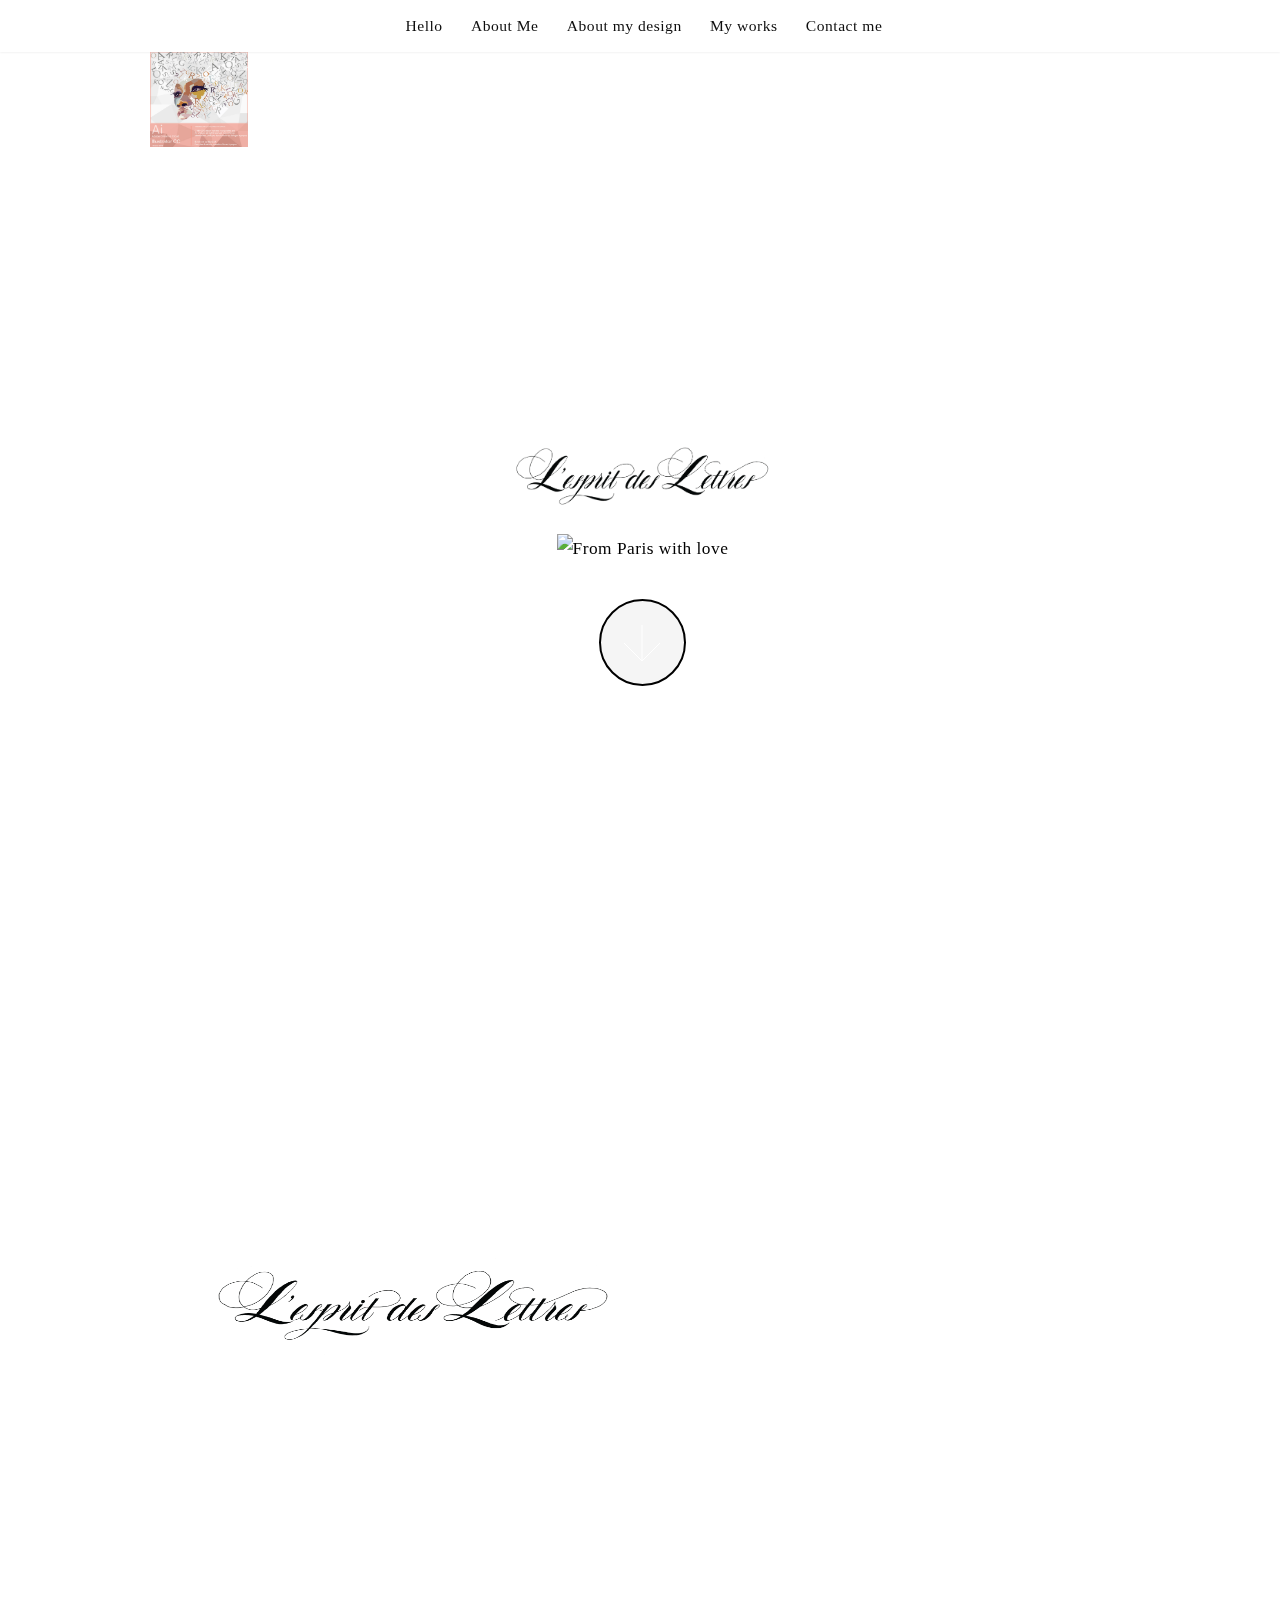
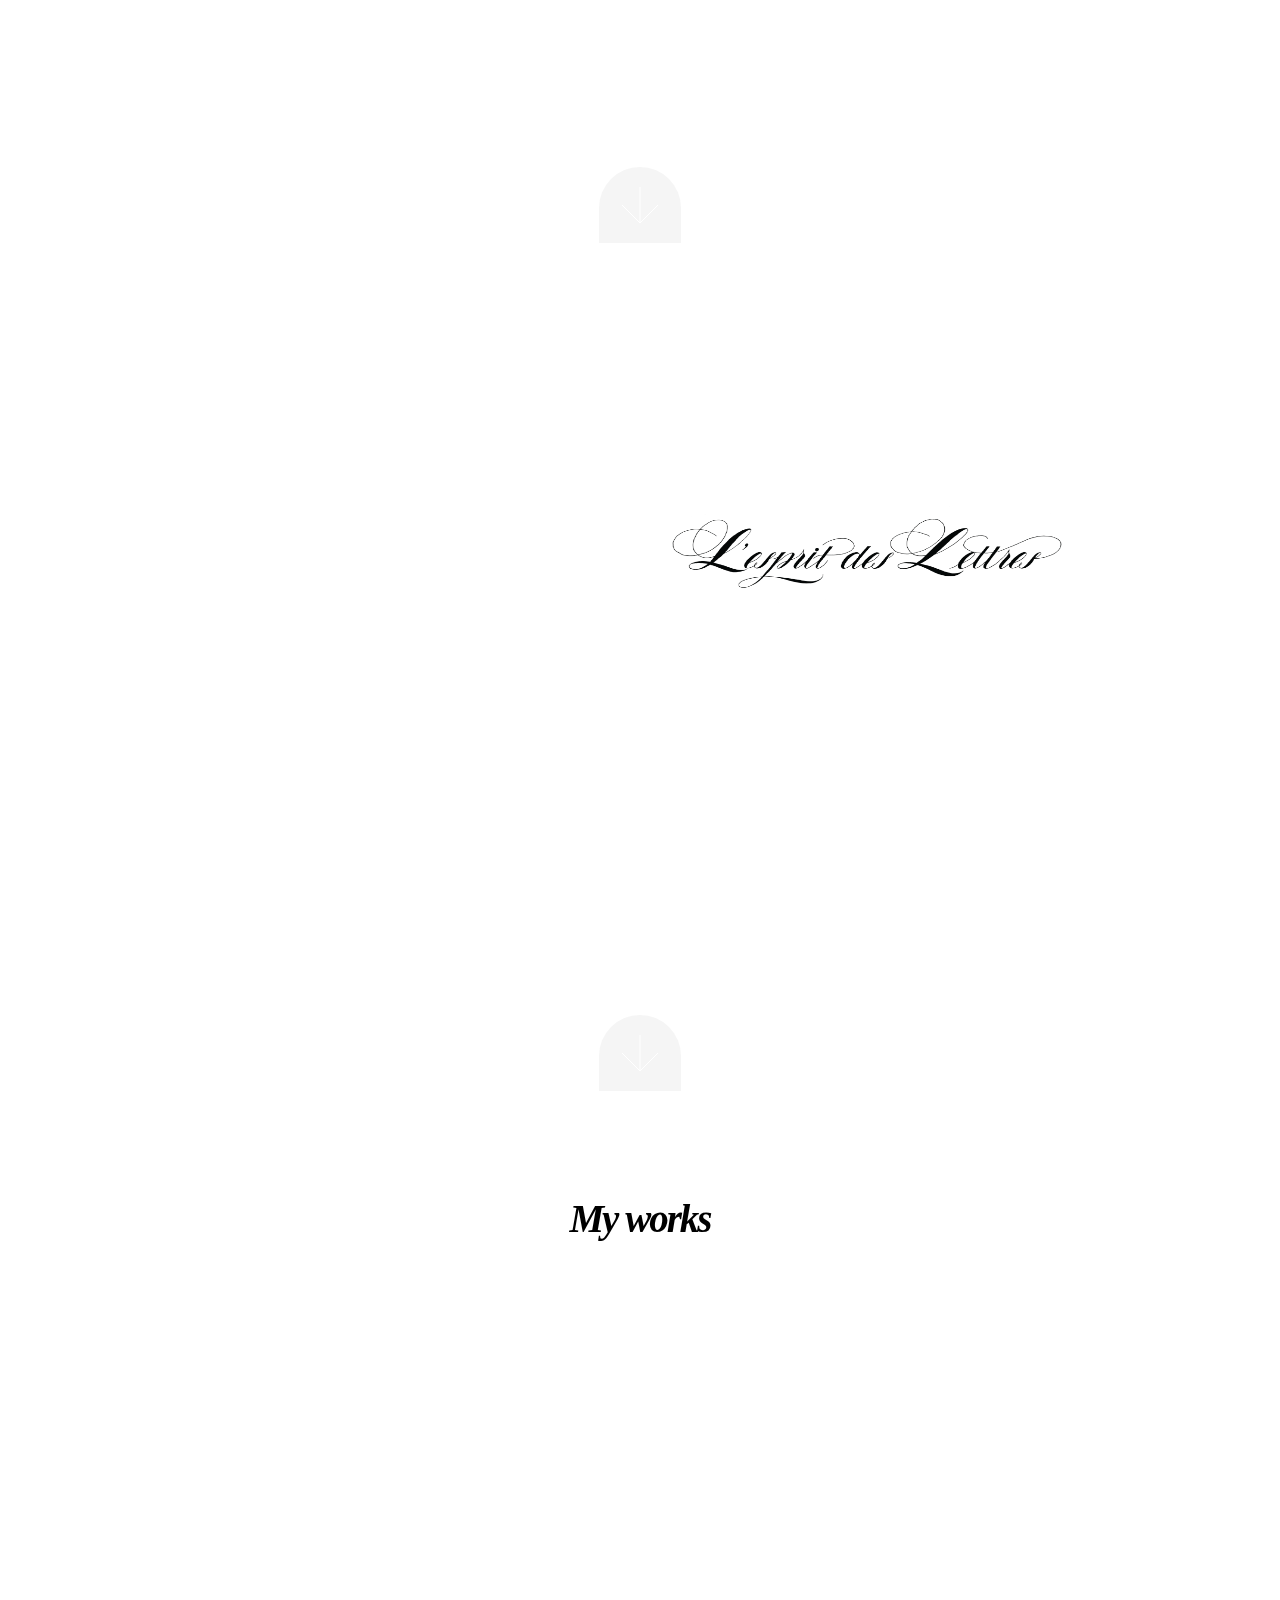
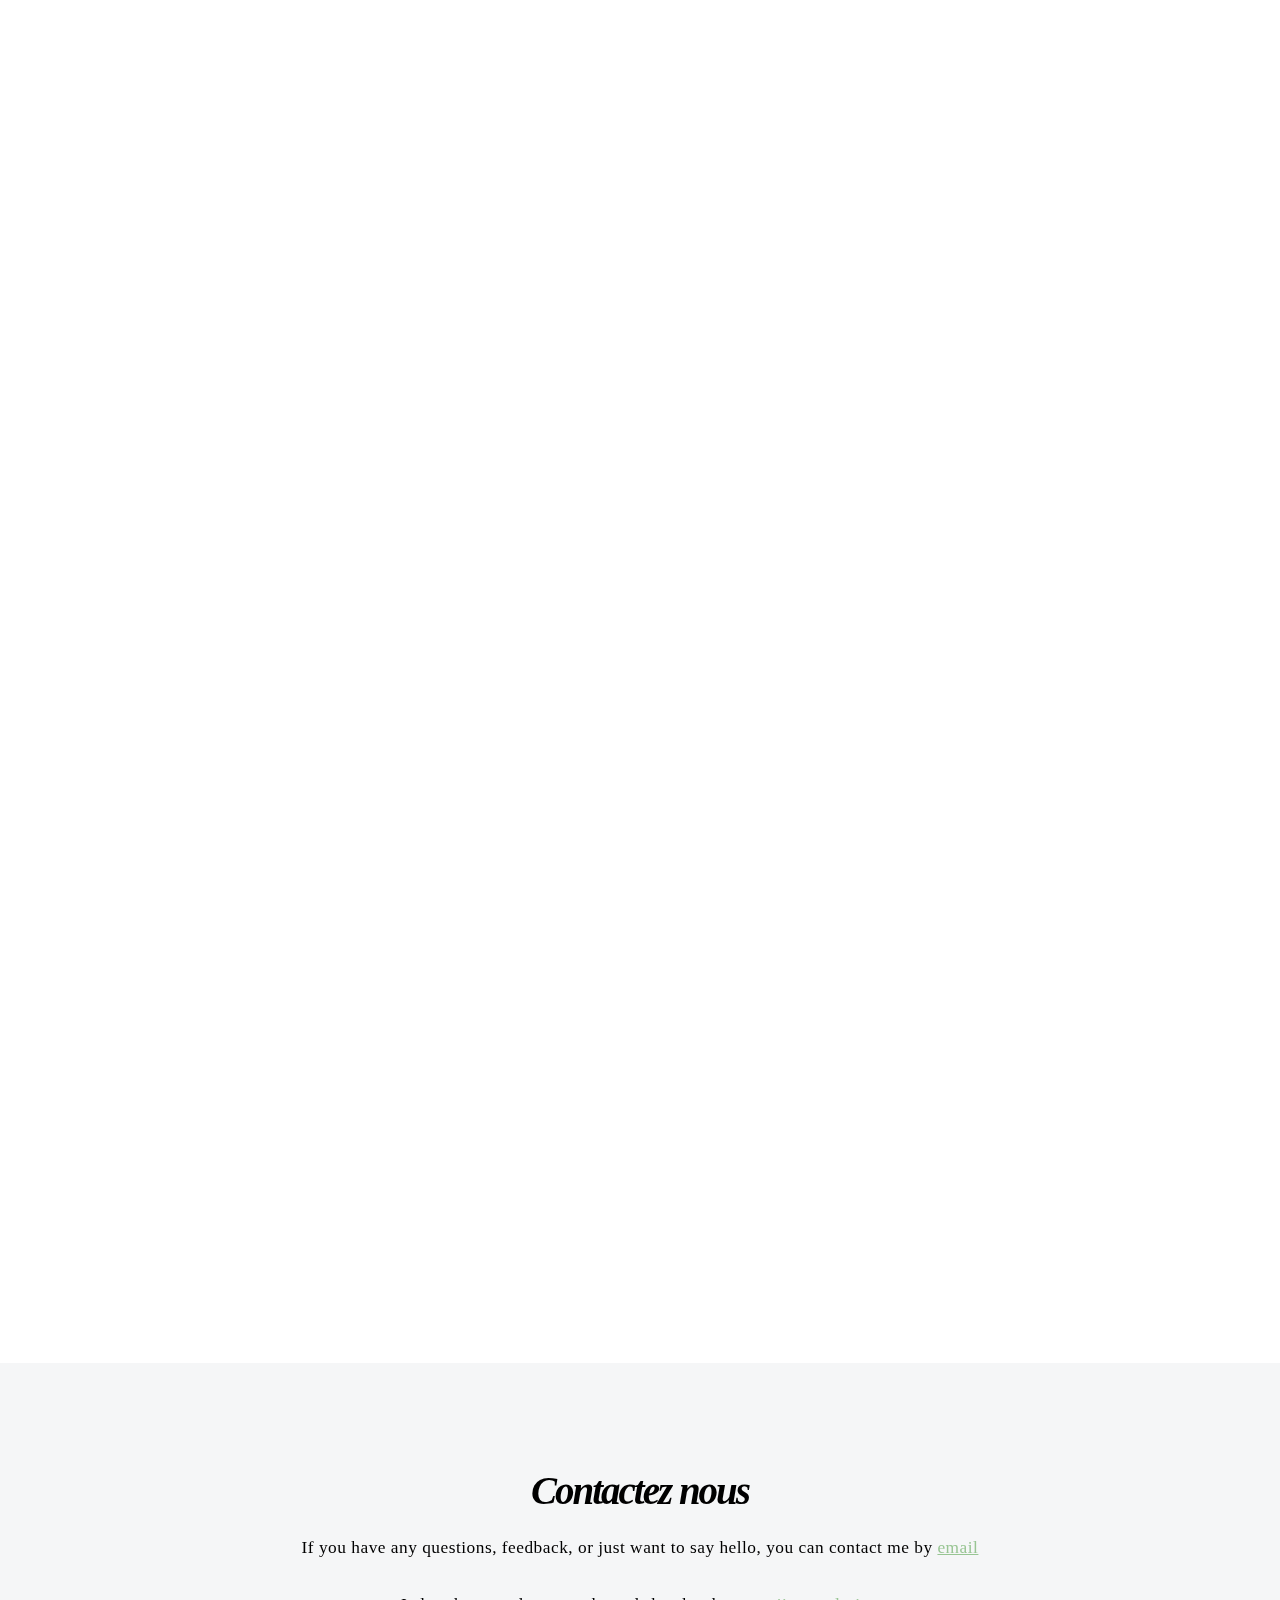
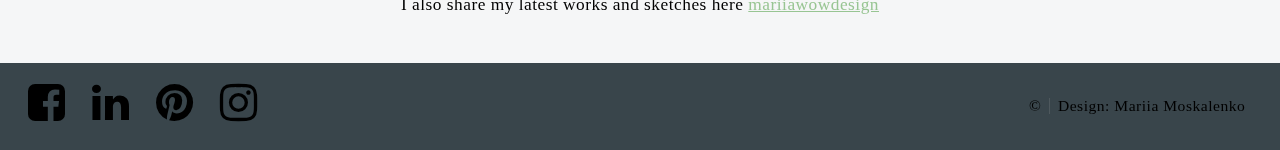
==== html/index.html @ 30f2e67c "first commit" ====
<!DOCTYPE HTML>

<link rel="stylesheet" href="https://cdnjs.cloudflare.com/ajax/libs/font-awesome/4.7.0/css/font-awesome.min.css">
<link rel="stylesheet" href="https://www.w3schools.com/w3css/4/w3.css">

<html>
	<head>
		<meta charset="utf-8" />
		<meta name="viewport" content="width=device-width, initial-scale=1" />
		<!--[if lte IE 8]><script src="assets/js/ie/html5shiv.js"></script><![endif]-->
		<link rel="stylesheet" href="css/style.css" />
		<!--[if lte IE 8]><link rel="stylesheet" href="assets/css/ie8.css" /><![endif]-->
		<!--[if lte IE 9]><link rel="stylesheet" href="assets/css/ie9.css" /><![endif]-->
	</head>
	<body>

		<!-- Header -->
			<header id="header">

				<!-- Logo -->
			<!-- Nav -->
					<nav id="nav">
						<ul>
							<li><a href="#intro">Hello</a></li>
							<li><a href="#one">About Me</a></li>
							<li><a href="#two">About my design</a></li>
							<li><a href="#work">My works</a></li>
							<li><a href="#contact">Contact me</a></li>
						</ul>
					</nav>

			</header>

			<div class="w3-content w3-display-container">
			  <img class="mySlides" src="images/fulls/01.jpg" style="width:10%">
			  <img class="mySlides" src="images/fulls/02.jpg" style="width:10%">
			  <img class="mySlides" src="images/fulls/03.jpg" style="width:10%">
			  <img class="mySlides" src="images/fulls/04.jpg" style="width:10%">
			</div>

			<script>
			var myIndex = 0;
			carousel();

			function carousel() {
			    var i;
			    var x = document.getElementsByClassName("mySlides");
			    for (i = 0; i < x.length; i++) {
			       x[i].style.display = "none";  
			    }
			    myIndex++;
			    if (myIndex > x.length) {myIndex = 1}    
			    x[myIndex-1].style.display = "block";  
			    setTimeout(carousel, 2000); // Change image every 2 seconds
			}
			</script>

		<!-- Intro -->
			<section id="intro" class="main style1 dark fullscreen">
				<div class="content container 75%">
					<p>
						<img src="images/calligraphie2.png" alt="L'esprit des lettres" style="width:256px;">
					</p>
					<p>
						<img src="images/welcome.jpg" alt="From Paris with love" style="width:720px;height:480px;">
					</p>
					<footer>
						<a href="#one" class="button style2 down">Plus</a>
					</footer>
				</div>
			</section>

		<!-- One -->
			<section id="one" class="main style2 right dark fullscreen">
				
						
					
				<div class="content box style2">
					<header>
						<h2>About me</h2>
					</header>
					<p>I traveled a lot in very different countries, for both professional and
personal purpose.I was born in Ukraine and raised in the family of artists.
In my 20th I moved to France, Paris.
I speak English, French, Russian and Ukrainian fluently.

Currently I'm graduating from an Art school MJM Graphic Design
with a Bachelor degree.
After working in a design studio with calligraphy and typography for 3 years,
I decided to learn typography on my own and
I have been working as a freelance calligrapher since 2012.
</p>

				</div>
				<img src="images/calligraphie.png" alt="L'esprit des lettres" style="width:426px;height:240px;position: absolute;left: 200px;top: 200px">
				<a href="#two" class="button style2 down anchored">Next</a>
			</section>

		<!-- Two -->
			<section id="two" class="main style2 left dark fullscreen">
				<div class="content box style2">
					<header>
						<h2>About my design</h2>
					</header>
					<p>In my designs I like to keep it simple but conceptual. 
My goals are to focus on typography, to use the right colors,
content and,above all, to convey the message that I want to express.</p>
				</div>
				<img src="images/calligraphie.png" alt="L'esprit des lettres" style="width:426px;height:240px;position: absolute;right: 200px;top: 200px">
				<a href="#work" class="button style2 down anchored">Next</a>
			</section>

		<!-- Work -->
			<section id="work" class="main style3 primary">
				<div class="content container">
					<header>
						<h2>My works</h2>
						
					</header>

					<!-- Lightbox Gallery  -->
						<div class="container 75% gallery">
							<div class="row 0% images">
								<div class="6u 12u(mobile)"><a href="images/fulls/01.jpg" class="image fit from-left"><img src="images/thumbs/01.jpg" title="Illustration" alt=""
								 /></a></div>
								<div class="6u 12u(mobile)"><a href="images/fulls/02.jpg" class="image fit from-right"><img src="images/thumbs/02.jpg" title="Illustration" alt="" /></a></div>
							</div>
							<div class="row 0% images">
								<div class="6u 12u(mobile)"><a href="images/fulls/03.jpg" class="image fit from-left"><img src="images/thumbs/03.jpg" title="Flyer" alt="" /></a></div>
								<div class="6u 12u(mobile)"><a href="images/fulls/04.jpg" class="image fit from-right"><img src="images/thumbs/04.jpg" title="Flyer" alt="" /></a></div>
							</div>
							<div class="row 0% images">
								<div class="6u 12u(mobile)"><a href="images/fulls/05.jpg" class="image fit from-left"><img src="images/thumbs/05.jpg" title="Watch Design" alt="" /></a></div>
							<div class="6u 12u(mobile)"><a href="images/fulls/06.jpg" class="image fit from-right"><img src="images/thumbs/06.jpg" title="Illustration" alt="" /></a></div>
							</div>
							<div class="row 0% images">
								<div class="6u 12u(mobile)"><a href="images/fulls/07.jpg" class="image fit from-left"><img src="images/thumbs/07.jpg" title="Digital Art" alt="" /></a></div>
								<div class="6u 12u(mobile)"><a href="images/fulls/08.jpg" class="image fit from-right"><img src="images/thumbs/08.jpg" title="Illustration" alt="" /></a></div>
						<div class="6u 12u(mobile)"><a href="images/fulls/09.jpg" class="image fit from-left"><img src="images/thumbs/09.jpg" title="Flyer" alt=""
								 /></a></div>
								 <div class="6u 12u(mobile)"><a href="images/fulls/10.jpg" class="image fit from-right"><img src="images/thumbs/10.jpg" title="Packaging" alt="" /></a></div>
								 <div class="6u 12u(mobile)"><a href="images/fulls/11.jpg" class="image fit from-left"><img src="images/thumbs/11.jpg" title="Calligraphy" alt=""
								 /></a></div>
								 <div class="6u 12u(mobile)"><a href="images/fulls/12.jpg" class="image fit from-right"><img src="images/thumbs/12.jpg" title="Calligraphy" alt="" /></a></div>
								 <div class="6u 12u(mobile)"><a href="images/fulls/13.jpg" class="image fit from-left"><img src="images/thumbs/13.jpg" title="Calligraphy" alt=""
								 /></a></div>
						<div class="6u 12u(mobile)"><a href="images/fulls/14.jpg" class="image fit from-right"><img src="images/thumbs/14.jpg" title="Calligraphy" alt="" /></a></div>
						

				</div>
			</section>

		<!-- Contact -->
			<section id="contact" class="main style3 secondary">
				<div class="content container">
					<header>
						<h2>Contactez nous</h2>
						<p>If you have any questions, feedback, or just want to say hello, you can contact me by <a href="mailto:wowmariia@gmail.com?Subject=Hello%20again" target="_top">email</a> 
							<p> I also share my latest works and sketches here <a href="https://www.instagram.com/mariiawowdesign/"> mariiawowdesign </a> </p>
				
				</div>
			</section>

		<!-- Footer -->
			<footer id="footer">

				<!-- Icons -->
					<ul class="actions">
						<li><a href="#" class="fa"><span class="fa fa-facebook-square fa-2x"></span></a></li>
						<li><a href="#" class="fa"><span class="fa fa-linkedin fa-2x"></span></a></li>
						<li><a href="#" class="fa"><span class="fa fa-pinterest fa-2x"></span></a></li>
						<li><a href="#" class="fa"><span class="fa fa-instagram fa-2x"></span></a></li>
					</ul>

				<!-- Menu -->
					<ul class="menu">
						<li>&copy;</li><li>Design: Mariia Moskalenko</li>
					</ul>

			</footer>

		<!-- Scripts -->
			<script src="assets/js/jquery.min.js"></script>
			<script src="assets/js/jquery.poptrox.min.js"></script>
			<script src="assets/js/jquery.scrolly.min.js"></script>
			<script src="assets/js/jquery.scrollex.min.js"></script>
			<script src="assets/js/skel.min.js"></script>
			<script src="assets/js/util.js"></script>
			<!--[if lte IE 8]><script src="assets/js/ie/respond.min.js"></script><![endif]-->
			<script src="assets/js/main.js"></script>

	</body>
</html>
---- html/css/style.css ----
@import url(https://fonts.googleapis.com/css?family=Quattrocento+Sans);
@import url("font-awesome.min.css");

/*
	Big Picture by HTML5 UP
	html5up.net | @n33co
	Free for personal and commercial use under the CCA 3.0 license (html5up.net/license)
*/

/* Reset */

	html, body, div, span, applet, object, iframe, h1, h2, h3, h4, h5, h6, p, blockquote, pre, a, abbr, acronym, address, big, cite, code, del, dfn, em, img, ins, kbd, q, s, samp, small, strike, strong, sub, sup, tt, var, b, u, i, center, dl, dt, dd, ol, ul, li, fieldset, form, label, legend, table, caption, tbody, tfoot, thead, tr, th, td, article, aside, canvas, details, embed, figure, figcaption, footer, header, hgroup, menu, nav, output, ruby, section, summary, time, mark, audio, video {
		margin: 0;
		padding: 0;
		border: 0;
		font-size: 100%;
		font-family: Garamond, Baskerville, "Baskerville Old Face", "Hoefler Text", "Times New Roman", serif;
		vertical-align: baseline;
		color:#000;
	}
	
	article, aside, details, figcaption, figure, footer, header, hgroup, menu, nav, section {
		display: block;
	}

	body {
		line-height: 1;
	}

	ol, ul {
		list-style: none;
	}

	blockquote, q {
		quotes: none;
	}

	blockquote:before, blockquote:after, q:before, q:after {
		content: '';
		content: none;
	}

	table {
		border-collapse: collapse;
		border-spacing: 0;
	}

	body {
		-webkit-text-size-adjust: none;
	}

/* Box Model */

	*, *:before, *:after {
		-moz-box-sizing: border-box;
		-webkit-box-sizing: border-box;
		box-sizing: border-box;
	}

/* Containers */

	.container {
		margin-left: auto;
		margin-right: auto;
	}

	.container.\31 25\25 {
		width: 100%;
		max-width: 1800px;
		min-width: 1440px;
	}

	.container.\37 5\25 {
		width: 1080px;
	}

	.container.\35 0\25 {
		width: 720px;
	}

	.container.\32 5\25 {
		width: 360px;
	}

	.container {
		width: 1440px;
	}

	.img{
	}

	@media screen and (max-width: 1920px) {

		.container.\31 25\25 {
			width: 100%;
			max-width: 1700px;
			min-width: 1360px;
		}

		.container.\37 5\25 {
			width: 1020px;
		}

		.container.\35 0\25 {
			width: 680px;
		}

		.container.\32 5\25 {
			width: 340px;
		}

		.container {
			width: 1360px;
		}

	}

	@media screen and (max-width: 1680px) {

		.container.\31 25\25 {
			width: 100%;
			max-width: 1500px;
			min-width: 1200px;
		}

		.container.\37 5\25 {
			width: 900px;
		}

		.container.\35 0\25 {
			width: 600px;
		}

		.container.\32 5\25 {
			width: 300px;
		}

		.container {
			width: 1200px;
		}

	}

	@media screen and (max-width: 1280px) {

		.container.\31 25\25 {
			width: 100%;
			max-width: 1200px;
			min-width: 960px;
		}

		.container.\37 5\25 {
			width: 720px;
		}

		.container.\35 0\25 {
			width: 480px;
		}

		.container.\32 5\25 {
			width: 240px;
		}

		.container {
			width: 960px;
		}

	}

	@media screen and (max-width: 1000px) {

		.container.\31 25\25 {
			width: 100%;
			max-width: 118.75%;
			min-width: 95%;
		}

		.container.\37 5\25 {
			width: 71.25%;
		}

		.container.\35 0\25 {
			width: 47.5%;
		}

		.container.\32 5\25 {
			width: 23.75%;
		}

		.container {
			width: 95%;
		}

	}

	@media screen and (max-width: 736px) {

		.container.\31 25\25 {
			width: 100%;
			max-width: 118.75%;
			min-width: 95%;
		}

		.container.\37 5\25 {
			width: 71.25%;
		}

		.container.\35 0\25 {
			width: 47.5%;
		}

		.container.\32 5\25 {
			width: 23.75%;
		}

		.container {
			width: 95%;
		}

	}

	@media screen and (max-width: 480px) {

		.container.\31 25\25 {
			width: 100%;
			max-width: 118.75%;
			min-width: 95%;
		}

		.container.\37 5\25 {
			width: 71.25%;
		}

		.container.\35 0\25 {
			width: 47.5%;
		}

		.container.\32 5\25 {
			width: 23.75%;
		}

		.container {
			width: 95% !important;
		}

	}

/* Grid */

	.row {
		border-bottom: solid 1px transparent;
		-moz-box-sizing: border-box;
		-webkit-box-sizing: border-box;
		box-sizing: border-box;
	}

	.row > * {
		float: left;
		-moz-box-sizing: border-box;
		-webkit-box-sizing: border-box;
		box-sizing: border-box;
	}

	.row:after, .row:before {
		content: '';
		display: block;
		clear: both;
		height: 0;
	}

	.row.uniform > * > :first-child {
		margin-top: 0;
	}

	.row.uniform > * > :last-child {
		margin-bottom: 0;
	}

	.row.\30 \25 > * {
		padding: 0px 0 0 0px;
	}

	.row.\30 \25 {
		margin: 0px 0 -1px 0px;
	}

	.row.uniform.\30 \25 > * {
		padding: 0px 0 0 0px;
	}

	.row.uniform.\30 \25 {
		margin: 0px 0 -1px 0px;
	}

	.row > * {
		padding: 40px 0 0 40px;
	}

	.row {
		margin: -40px 0 -1px -40px;
	}

	.row.uniform > * {
		padding: 40px 0 0 40px;
	}

	.row.uniform {
		margin: -40px 0 -1px -40px;
	}

	.row.\32 00\25 > * {
		padding: 80px 0 0 80px;
	}

	.row.\32 00\25 {
		margin: -80px 0 -1px -80px;
	}

	.row.uniform.\32 00\25 > * {
		padding: 80px 0 0 80px;
	}

	.row.uniform.\32 00\25 {
		margin: -80px 0 -1px -80px;
	}

	.row.\31 50\25 > * {
		padding: 60px 0 0 60px;
	}

	.row.\31 50\25 {
		margin: -60px 0 -1px -60px;
	}

	.row.uniform.\31 50\25 > * {
		padding: 60px 0 0 60px;
	}

	.row.uniform.\31 50\25 {
		margin: -60px 0 -1px -60px;
	}

	.row.\35 0\25 > * {
		padding: 20px 0 0 20px;
	}

	.row.\35 0\25 {
		margin: -20px 0 -1px -20px;
	}

	.row.uniform.\35 0\25 > * {
		padding: 20px 0 0 20px;
	}

	.row.uniform.\35 0\25 {
		margin: -20px 0 -1px -20px;
	}

	.row.\32 5\25 > * {
		padding: 10px 0 0 10px;
	}

	.row.\32 5\25 {
		margin: -10px 0 -1px -10px;
	}

	.row.uniform.\32 5\25 > * {
		padding: 10px 0 0 10px;
	}

	.row.uniform.\32 5\25 {
		margin: -10px 0 -1px -10px;
	}

	.\31 2u, .\31 2u\24 {
		width: 100%;
		clear: none;
		margin-left: 0;
	}

	.\31 1u, .\31 1u\24 {
		width: 91.6666666667%;
		clear: none;
		margin-left: 0;
	}

	.\31 0u, .\31 0u\24 {
		width: 83.3333333333%;
		clear: none;
		margin-left: 0;
	}

	.\39 u, .\39 u\24 {
		width: 75%;
		clear: none;
		margin-left: 0;
	}

	.\38 u, .\38 u\24 {
		width: 66.6666666667%;
		clear: none;
		margin-left: 0;
	}

	.\37 u, .\37 u\24 {
		width: 58.3333333333%;
		clear: none;
		margin-left: 0;
	}

	.\36 u, .\36 u\24 {
		width: 50%;
		clear: none;
		margin-left: 0;
	}

	.\35 u, .\35 u\24 {
		width: 41.6666666667%;
		clear: none;
		margin-left: 0;
	}

	.\34 u, .\34 u\24 {
		width: 33.3333333333%;
		clear: none;
		margin-left: 0;
	}

	.\33 u, .\33 u\24 {
		width: 25%;
		clear: none;
		margin-left: 0;
	}

	.\32 u, .\32 u\24 {
		width: 16.6666666667%;
		clear: none;
		margin-left: 0;
	}

	.\31 u, .\31 u\24 {
		width: 8.3333333333%;
		clear: none;
		margin-left: 0;
	}

	.\31 2u\24 + *,
	.\31 1u\24 + *,
	.\31 0u\24 + *,
	.\39 u\24 + *,
	.\38 u\24 + *,
	.\37 u\24 + *,
	.\36 u\24 + *,
	.\35 u\24 + *,
	.\34 u\24 + *,
	.\33 u\24 + *,
	.\32 u\24 + *,
	.\31 u\24 + * {
		clear: left;
	}

	.\-11u {
		margin-left: 91.66667%;
	}

	.\-10u {
		margin-left: 83.33333%;
	}

	.\-9u {
		margin-left: 75%;
	}

	.\-8u {
		margin-left: 66.66667%;
	}

	.\-7u {
		margin-left: 58.33333%;
	}

	.\-6u {
		margin-left: 50%;
	}

	.\-5u {
		margin-left: 41.66667%;
	}

	.\-4u {
		margin-left: 33.33333%;
	}

	.\-3u {
		margin-left: 25%;
	}

	.\-2u {
		margin-left: 16.66667%;
	}

	.\-1u {
		margin-left: 8.33333%;
	}

	@media screen and (max-width: 1920px) {

		.row > * {
			padding: 40px 0 0 40px;
		}

		.row {
			margin: -40px 0 -1px -40px;
		}

		.row.uniform > * {
			padding: 40px 0 0 40px;
		}

		.row.uniform {
			margin: -40px 0 -1px -40px;
		}

		.row.\32 00\25 > * {
			padding: 80px 0 0 80px;
		}

		.row.\32 00\25 {
			margin: -80px 0 -1px -80px;
		}

		.row.uniform.\32 00\25 > * {
			padding: 80px 0 0 80px;
		}

		.row.uniform.\32 00\25 {
			margin: -80px 0 -1px -80px;
		}

		.row.\31 50\25 > * {
			padding: 60px 0 0 60px;
		}

		.row.\31 50\25 {
			margin: -60px 0 -1px -60px;
		}

		.row.uniform.\31 50\25 > * {
			padding: 60px 0 0 60px;
		}

		.row.uniform.\31 50\25 {
			margin: -60px 0 -1px -60px;
		}

		.row.\35 0\25 > * {
			padding: 20px 0 0 20px;
		}

		.row.\35 0\25 {
			margin: -20px 0 -1px -20px;
		}

		.row.uniform.\35 0\25 > * {
			padding: 20px 0 0 20px;
		}

		.row.uniform.\35 0\25 {
			margin: -20px 0 -1px -20px;
		}

		.row.\32 5\25 > * {
			padding: 10px 0 0 10px;
		}

		.row.\32 5\25 {
			margin: -10px 0 -1px -10px;
		}

		.row.uniform.\32 5\25 > * {
			padding: 10px 0 0 10px;
		}

		.row.uniform.\32 5\25 {
			margin: -10px 0 -1px -10px;
		}

		.\31 2u\28wide\29, .\31 2u\24\28wide\29 {
			width: 100%;
			clear: none;
			margin-left: 0;
		}

		.\31 1u\28wide\29, .\31 1u\24\28wide\29 {
			width: 91.6666666667%;
			clear: none;
			margin-left: 0;
		}

		.\31 0u\28wide\29, .\31 0u\24\28wide\29 {
			width: 83.3333333333%;
			clear: none;
			margin-left: 0;
		}

		.\39 u\28wide\29, .\39 u\24\28wide\29 {
			width: 75%;
			clear: none;
			margin-left: 0;
		}

		.\38 u\28wide\29, .\38 u\24\28wide\29 {
			width: 66.6666666667%;
			clear: none;
			margin-left: 0;
		}

		.\37 u\28wide\29, .\37 u\24\28wide\29 {
			width: 58.3333333333%;
			clear: none;
			margin-left: 0;
		}

		.\36 u\28wide\29, .\36 u\24\28wide\29 {
			width: 50%;
			clear: none;
			margin-left: 0;
		}

		.\35 u\28wide\29, .\35 u\24\28wide\29 {
			width: 41.6666666667%;
			clear: none;
			margin-left: 0;
		}

		.\34 u\28wide\29, .\34 u\24\28wide\29 {
			width: 33.3333333333%;
			clear: none;
			margin-left: 0;
		}

		.\33 u\28wide\29, .\33 u\24\28wide\29 {
			width: 25%;
			clear: none;
			margin-left: 0;
		}

		.\32 u\28wide\29, .\32 u\24\28wide\29 {
			width: 16.6666666667%;
			clear: none;
			margin-left: 0;
		}

		.\31 u\28wide\29, .\31 u\24\28wide\29 {
			width: 8.3333333333%;
			clear: none;
			margin-left: 0;
		}

		.\31 2u\24\28wide\29 + *,
		.\31 1u\24\28wide\29 + *,
		.\31 0u\24\28wide\29 + *,
		.\39 u\24\28wide\29 + *,
		.\38 u\24\28wide\29 + *,
		.\37 u\24\28wide\29 + *,
		.\36 u\24\28wide\29 + *,
		.\35 u\24\28wide\29 + *,
		.\34 u\24\28wide\29 + *,
		.\33 u\24\28wide\29 + *,
		.\32 u\24\28wide\29 + *,
		.\31 u\24\28wide\29 + * {
			clear: left;
		}

		.\-11u\28wide\29 {
			margin-left: 91.66667%;
		}

		.\-10u\28wide\29 {
			margin-left: 83.33333%;
		}

		.\-9u\28wide\29 {
			margin-left: 75%;
		}

		.\-8u\28wide\29 {
			margin-left: 66.66667%;
		}

		.\-7u\28wide\29 {
			margin-left: 58.33333%;
		}

		.\-6u\28wide\29 {
			margin-left: 50%;
		}

		.\-5u\28wide\29 {
			margin-left: 41.66667%;
		}

		.\-4u\28wide\29 {
			margin-left: 33.33333%;
		}

		.\-3u\28wide\29 {
			margin-left: 25%;
		}

		.\-2u\28wide\29 {
			margin-left: 16.66667%;
		}

		.\-1u\28wide\29 {
			margin-left: 8.33333%;
		}

	}

	@media screen and (max-width: 1680px) {

		.row > * {
			padding: 40px 0 0 40px;
		}

		.row {
			margin: -40px 0 -1px -40px;
		}

		.row.uniform > * {
			padding: 40px 0 0 40px;
		}

		.row.uniform {
			margin: -40px 0 -1px -40px;
		}

		.row.\32 00\25 > * {
			padding: 80px 0 0 80px;
		}

		.row.\32 00\25 {
			margin: -80px 0 -1px -80px;
		}

		.row.uniform.\32 00\25 > * {
			padding: 80px 0 0 80px;
		}

		.row.uniform.\32 00\25 {
			margin: -80px 0 -1px -80px;
		}

		.row.\31 50\25 > * {
			padding: 60px 0 0 60px;
		}

		.row.\31 50\25 {
			margin: -60px 0 -1px -60px;
		}

		.row.uniform.\31 50\25 > * {
			padding: 60px 0 0 60px;
		}

		.row.uniform.\31 50\25 {
			margin: -60px 0 -1px -60px;
		}

		.row.\35 0\25 > * {
			padding: 20px 0 0 20px;
		}

		.row.\35 0\25 {
			margin: -20px 0 -1px -20px;
		}

		.row.uniform.\35 0\25 > * {
			padding: 20px 0 0 20px;
		}

		.row.uniform.\35 0\25 {
			margin: -20px 0 -1px -20px;
		}

		.row.\32 5\25 > * {
			padding: 10px 0 0 10px;
		}

		.row.\32 5\25 {
			margin: -10px 0 -1px -10px;
		}

		.row.uniform.\32 5\25 > * {
			padding: 10px 0 0 10px;
		}

		.row.uniform.\32 5\25 {
			margin: -10px 0 -1px -10px;
		}

		.\31 2u\28normal\29, .\31 2u\24\28normal\29 {
			width: 100%;
			clear: none;
			margin-left: 0;
		}

		.\31 1u\28normal\29, .\31 1u\24\28normal\29 {
			width: 91.6666666667%;
			clear: none;
			margin-left: 0;
		}

		.\31 0u\28normal\29, .\31 0u\24\28normal\29 {
			width: 83.3333333333%;
			clear: none;
			margin-left: 0;
		}

		.\39 u\28normal\29, .\39 u\24\28normal\29 {
			width: 75%;
			clear: none;
			margin-left: 0;
		}

		.\38 u\28normal\29, .\38 u\24\28normal\29 {
			width: 66.6666666667%;
			clear: none;
			margin-left: 0;
		}

		.\37 u\28normal\29, .\37 u\24\28normal\29 {
			width: 58.3333333333%;
			clear: none;
			margin-left: 0;
		}

		.\36 u\28normal\29, .\36 u\24\28normal\29 {
			width: 50%;
			clear: none;
			margin-left: 0;
		}

		.\35 u\28normal\29, .\35 u\24\28normal\29 {
			width: 41.6666666667%;
			clear: none;
			margin-left: 0;
		}

		.\34 u\28normal\29, .\34 u\24\28normal\29 {
			width: 33.3333333333%;
			clear: none;
			margin-left: 0;
		}

		.\33 u\28normal\29, .\33 u\24\28normal\29 {
			width: 25%;
			clear: none;
			margin-left: 0;
		}

		.\32 u\28normal\29, .\32 u\24\28normal\29 {
			width: 16.6666666667%;
			clear: none;
			margin-left: 0;
		}

		.\31 u\28normal\29, .\31 u\24\28normal\29 {
			width: 8.3333333333%;
			clear: none;
			margin-left: 0;
		}

		.\31 2u\24\28normal\29 + *,
		.\31 1u\24\28normal\29 + *,
		.\31 0u\24\28normal\29 + *,
		.\39 u\24\28normal\29 + *,
		.\38 u\24\28normal\29 + *,
		.\37 u\24\28normal\29 + *,
		.\36 u\24\28normal\29 + *,
		.\35 u\24\28normal\29 + *,
		.\34 u\24\28normal\29 + *,
		.\33 u\24\28normal\29 + *,
		.\32 u\24\28normal\29 + *,
		.\31 u\24\28normal\29 + * {
			clear: left;
		}

		.\-11u\28normal\29 {
			margin-left: 91.66667%;
		}

		.\-10u\28normal\29 {
			margin-left: 83.33333%;
		}

		.\-9u\28normal\29 {
			margin-left: 75%;
		}

		.\-8u\28normal\29 {
			margin-left: 66.66667%;
		}

		.\-7u\28normal\29 {
			margin-left: 58.33333%;
		}

		.\-6u\28normal\29 {
			margin-left: 50%;
		}

		.\-5u\28normal\29 {
			margin-left: 41.66667%;
		}

		.\-4u\28normal\29 {
			margin-left: 33.33333%;
		}

		.\-3u\28normal\29 {
			margin-left: 25%;
		}

		.\-2u\28normal\29 {
			margin-left: 16.66667%;
		}

		.\-1u\28normal\29 {
			margin-left: 8.33333%;
		}

	}

	@media screen and (max-width: 1280px) {

		.row > * {
			padding: 40px 0 0 40px;
		}

		.row {
			margin: -40px 0 -1px -40px;
		}

		.row.uniform > * {
			padding: 40px 0 0 40px;
		}

		.row.uniform {
			margin: -40px 0 -1px -40px;
		}

		.row.\32 00\25 > * {
			padding: 80px 0 0 80px;
		}

		.row.\32 00\25 {
			margin: -80px 0 -1px -80px;
		}

		.row.uniform.\32 00\25 > * {
			padding: 80px 0 0 80px;
		}

		.row.uniform.\32 00\25 {
			margin: -80px 0 -1px -80px;
		}

		.row.\31 50\25 > * {
			padding: 60px 0 0 60px;
		}

		.row.\31 50\25 {
			margin: -60px 0 -1px -60px;
		}

		.row.uniform.\31 50\25 > * {
			padding: 60px 0 0 60px;
		}

		.row.uniform.\31 50\25 {
			margin: -60px 0 -1px -60px;
		}

		.row.\35 0\25 > * {
			padding: 20px 0 0 20px;
		}

		.row.\35 0\25 {
			margin: -20px 0 -1px -20px;
		}

		.row.uniform.\35 0\25 > * {
			padding: 20px 0 0 20px;
		}

		.row.uniform.\35 0\25 {
			margin: -20px 0 -1px -20px;
		}

		.row.\32 5\25 > * {
			padding: 10px 0 0 10px;
		}

		.row.\32 5\25 {
			margin: -10px 0 -1px -10px;
		}

		.row.uniform.\32 5\25 > * {
			padding: 10px 0 0 10px;
		}

		.row.uniform.\32 5\25 {
			margin: -10px 0 -1px -10px;
		}

		.\31 2u\28narrow\29, .\31 2u\24\28narrow\29 {
			width: 100%;
			clear: none;
			margin-left: 0;
		}

		.\31 1u\28narrow\29, .\31 1u\24\28narrow\29 {
			width: 91.6666666667%;
			clear: none;
			margin-left: 0;
		}

		.\31 0u\28narrow\29, .\31 0u\24\28narrow\29 {
			width: 83.3333333333%;
			clear: none;
			margin-left: 0;
		}

		.\39 u\28narrow\29, .\39 u\24\28narrow\29 {
			width: 75%;
			clear: none;
			margin-left: 0;
		}

		.\38 u\28narrow\29, .\38 u\24\28narrow\29 {
			width: 66.6666666667%;
			clear: none;
			margin-left: 0;
		}

		.\37 u\28narrow\29, .\37 u\24\28narrow\29 {
			width: 58.3333333333%;
			clear: none;
			margin-left: 0;
		}

		.\36 u\28narrow\29, .\36 u\24\28narrow\29 {
			width: 50%;
			clear: none;
			margin-left: 0;
		}

		.\35 u\28narrow\29, .\35 u\24\28narrow\29 {
			width: 41.6666666667%;
			clear: none;
			margin-left: 0;
		}

		.\34 u\28narrow\29, .\34 u\24\28narrow\29 {
			width: 33.3333333333%;
			clear: none;
			margin-left: 0;
		}

		.\33 u\28narrow\29, .\33 u\24\28narrow\29 {
			width: 25%;
			clear: none;
			margin-left: 0;
		}

		.\32 u\28narrow\29, .\32 u\24\28narrow\29 {
			width: 16.6666666667%;
			clear: none;
			margin-left: 0;
		}

		.\31 u\28narrow\29, .\31 u\24\28narrow\29 {
			width: 8.3333333333%;
			clear: none;
			margin-left: 0;
		}

		.\31 2u\24\28narrow\29 + *,
		.\31 1u\24\28narrow\29 + *,
		.\31 0u\24\28narrow\29 + *,
		.\39 u\24\28narrow\29 + *,
		.\38 u\24\28narrow\29 + *,
		.\37 u\24\28narrow\29 + *,
		.\36 u\24\28narrow\29 + *,
		.\35 u\24\28narrow\29 + *,
		.\34 u\24\28narrow\29 + *,
		.\33 u\24\28narrow\29 + *,
		.\32 u\24\28narrow\29 + *,
		.\31 u\24\28narrow\29 + * {
			clear: left;
		}

		.\-11u\28narrow\29 {
			margin-left: 91.66667%;
		}

		.\-10u\28narrow\29 {
			margin-left: 83.33333%;
		}

		.\-9u\28narrow\29 {
			margin-left: 75%;
		}

		.\-8u\28narrow\29 {
			margin-left: 66.66667%;
		}

		.\-7u\28narrow\29 {
			margin-left: 58.33333%;
		}

		.\-6u\28narrow\29 {
			margin-left: 50%;
		}

		.\-5u\28narrow\29 {
			margin-left: 41.66667%;
		}

		.\-4u\28narrow\29 {
			margin-left: 33.33333%;
		}

		.\-3u\28narrow\29 {
			margin-left: 25%;
		}

		.\-2u\28narrow\29 {
			margin-left: 16.66667%;
		}

		.\-1u\28narrow\29 {
			margin-left: 8.33333%;
		}

	}

	@media screen and (max-width: 1000px) {

		.row > * {
			padding: 40px 0 0 40px;
		}

		.row {
			margin: -40px 0 -1px -40px;
		}

		.row.uniform > * {
			padding: 40px 0 0 40px;
		}

		.row.uniform {
			margin: -40px 0 -1px -40px;
		}

		.row.\32 00\25 > * {
			padding: 80px 0 0 80px;
		}

		.row.\32 00\25 {
			margin: -80px 0 -1px -80px;
		}

		.row.uniform.\32 00\25 > * {
			padding: 80px 0 0 80px;
		}

		.row.uniform.\32 00\25 {
			margin: -80px 0 -1px -80px;
		}

		.row.\31 50\25 > * {
			padding: 60px 0 0 60px;
		}

		.row.\31 50\25 {
			margin: -60px 0 -1px -60px;
		}

		.row.uniform.\31 50\25 > * {
			padding: 60px 0 0 60px;
		}

		.row.uniform.\31 50\25 {
			margin: -60px 0 -1px -60px;
		}

		.row.\35 0\25 > * {
			padding: 20px 0 0 20px;
		}

		.row.\35 0\25 {
			margin: -20px 0 -1px -20px;
		}

		.row.uniform.\35 0\25 > * {
			padding: 20px 0 0 20px;
		}

		.row.uniform.\35 0\25 {
			margin: -20px 0 -1px -20px;
		}

		.row.\32 5\25 > * {
			padding: 10px 0 0 10px;
		}

		.row.\32 5\25 {
			margin: -10px 0 -1px -10px;
		}

		.row.uniform.\32 5\25 > * {
			padding: 10px 0 0 10px;
		}

		.row.uniform.\32 5\25 {
			margin: -10px 0 -1px -10px;
		}

		.\31 2u\28narrower\29, .\31 2u\24\28narrower\29 {
			width: 100%;
			clear: none;
			margin-left: 0;
		}

		.\31 1u\28narrower\29, .\31 1u\24\28narrower\29 {
			width: 91.6666666667%;
			clear: none;
			margin-left: 0;
		}

		.\31 0u\28narrower\29, .\31 0u\24\28narrower\29 {
			width: 83.3333333333%;
			clear: none;
			margin-left: 0;
		}

		.\39 u\28narrower\29, .\39 u\24\28narrower\29 {
			width: 75%;
			clear: none;
			margin-left: 0;
		}

		.\38 u\28narrower\29, .\38 u\24\28narrower\29 {
			width: 66.6666666667%;
			clear: none;
			margin-left: 0;
		}

		.\37 u\28narrower\29, .\37 u\24\28narrower\29 {
			width: 58.3333333333%;
			clear: none;
			margin-left: 0;
		}

		.\36 u\28narrower\29, .\36 u\24\28narrower\29 {
			width: 50%;
			clear: none;
			margin-left: 0;
		}

		.\35 u\28narrower\29, .\35 u\24\28narrower\29 {
			width: 41.6666666667%;
			clear: none;
			margin-left: 0;
		}

		.\34 u\28narrower\29, .\34 u\24\28narrower\29 {
			width: 33.3333333333%;
			clear: none;
			margin-left: 0;
		}

		.\33 u\28narrower\29, .\33 u\24\28narrower\29 {
			width: 25%;
			clear: none;
			margin-left: 0;
		}

		.\32 u\28narrower\29, .\32 u\24\28narrower\29 {
			width: 16.6666666667%;
			clear: none;
			margin-left: 0;
		}

		.\31 u\28narrower\29, .\31 u\24\28narrower\29 {
			width: 8.3333333333%;
			clear: none;
			margin-left: 0;
		}

		.\31 2u\24\28narrower\29 + *,
		.\31 1u\24\28narrower\29 + *,
		.\31 0u\24\28narrower\29 + *,
		.\39 u\24\28narrower\29 + *,
		.\38 u\24\28narrower\29 + *,
		.\37 u\24\28narrower\29 + *,
		.\36 u\24\28narrower\29 + *,
		.\35 u\24\28narrower\29 + *,
		.\34 u\24\28narrower\29 + *,
		.\33 u\24\28narrower\29 + *,
		.\32 u\24\28narrower\29 + *,
		.\31 u\24\28narrower\29 + * {
			clear: left;
		}

		.\-11u\28narrower\29 {
			margin-left: 91.66667%;
		}

		.\-10u\28narrower\29 {
			margin-left: 83.33333%;
		}

		.\-9u\28narrower\29 {
			margin-left: 75%;
		}

		.\-8u\28narrower\29 {
			margin-left: 66.66667%;
		}

		.\-7u\28narrower\29 {
			margin-left: 58.33333%;
		}

		.\-6u\28narrower\29 {
			margin-left: 50%;
		}

		.\-5u\28narrower\29 {
			margin-left: 41.66667%;
		}

		.\-4u\28narrower\29 {
			margin-left: 33.33333%;
		}

		.\-3u\28narrower\29 {
			margin-left: 25%;
		}

		.\-2u\28narrower\29 {
			margin-left: 16.66667%;
		}

		.\-1u\28narrower\29 {
			margin-left: 8.33333%;
		}

	}

	@media screen and (max-width: 736px) {

		.row > * {
			padding: 20px 0 0 20px;
		}

		.row {
			margin: -20px 0 -1px -20px;
		}

		.row.uniform > * {
			padding: 20px 0 0 20px;
		}

		.row.uniform {
			margin: -20px 0 -1px -20px;
		}

		.row.\32 00\25 > * {
			padding: 40px 0 0 40px;
		}

		.row.\32 00\25 {
			margin: -40px 0 -1px -40px;
		}

		.row.uniform.\32 00\25 > * {
			padding: 40px 0 0 40px;
		}

		.row.uniform.\32 00\25 {
			margin: -40px 0 -1px -40px;
		}

		.row.\31 50\25 > * {
			padding: 30px 0 0 30px;
		}

		.row.\31 50\25 {
			margin: -30px 0 -1px -30px;
		}

		.row.uniform.\31 50\25 > * {
			padding: 30px 0 0 30px;
		}

		.row.uniform.\31 50\25 {
			margin: -30px 0 -1px -30px;
		}

		.row.\35 0\25 > * {
			padding: 10px 0 0 10px;
		}

		.row.\35 0\25 {
			margin: -10px 0 -1px -10px;
		}

		.row.uniform.\35 0\25 > * {
			padding: 10px 0 0 10px;
		}

		.row.uniform.\35 0\25 {
			margin: -10px 0 -1px -10px;
		}

		.row.\32 5\25 > * {
			padding: 5px 0 0 5px;
		}

		.row.\32 5\25 {
			margin: -5px 0 -1px -5px;
		}

		.row.uniform.\32 5\25 > * {
			padding: 5px 0 0 5px;
		}

		.row.uniform.\32 5\25 {
			margin: -5px 0 -1px -5px;
		}

		.\31 2u\28mobile\29, .\31 2u\24\28mobile\29 {
			width: 100%;
			clear: none;
			margin-left: 0;
		}

		.\31 1u\28mobile\29, .\31 1u\24\28mobile\29 {
			width: 91.6666666667%;
			clear: none;
			margin-left: 0;
		}

		.\31 0u\28mobile\29, .\31 0u\24\28mobile\29 {
			width: 83.3333333333%;
			clear: none;
			margin-left: 0;
		}

		.\39 u\28mobile\29, .\39 u\24\28mobile\29 {
			width: 75%;
			clear: none;
			margin-left: 0;
		}

		.\38 u\28mobile\29, .\38 u\24\28mobile\29 {
			width: 66.6666666667%;
			clear: none;
			margin-left: 0;
		}

		.\37 u\28mobile\29, .\37 u\24\28mobile\29 {
			width: 58.3333333333%;
			clear: none;
			margin-left: 0;
		}

		.\36 u\28mobile\29, .\36 u\24\28mobile\29 {
			width: 50%;
			clear: none;
			margin-left: 0;
		}

		.\35 u\28mobile\29, .\35 u\24\28mobile\29 {
			width: 41.6666666667%;
			clear: none;
			margin-left: 0;
		}

		.\34 u\28mobile\29, .\34 u\24\28mobile\29 {
			width: 33.3333333333%;
			clear: none;
			margin-left: 0;
		}

		.\33 u\28mobile\29, .\33 u\24\28mobile\29 {
			width: 25%;
			clear: none;
			margin-left: 0;
		}

		.\32 u\28mobile\29, .\32 u\24\28mobile\29 {
			width: 16.6666666667%;
			clear: none;
			margin-left: 0;
		}

		.\31 u\28mobile\29, .\31 u\24\28mobile\29 {
			width: 8.3333333333%;
			clear: none;
			margin-left: 0;
		}

		.\31 2u\24\28mobile\29 + *,
		.\31 1u\24\28mobile\29 + *,
		.\31 0u\24\28mobile\29 + *,
		.\39 u\24\28mobile\29 + *,
		.\38 u\24\28mobile\29 + *,
		.\37 u\24\28mobile\29 + *,
		.\36 u\24\28mobile\29 + *,
		.\35 u\24\28mobile\29 + *,
		.\34 u\24\28mobile\29 + *,
		.\33 u\24\28mobile\29 + *,
		.\32 u\24\28mobile\29 + *,
		.\31 u\24\28mobile\29 + * {
			clear: left;
		}

		.\-11u\28mobile\29 {
			margin-left: 91.66667%;
		}

		.\-10u\28mobile\29 {
			margin-left: 83.33333%;
		}

		.\-9u\28mobile\29 {
			margin-left: 75%;
		}

		.\-8u\28mobile\29 {
			margin-left: 66.66667%;
		}

		.\-7u\28mobile\29 {
			margin-left: 58.33333%;
		}

		.\-6u\28mobile\29 {
			margin-left: 50%;
		}

		.\-5u\28mobile\29 {
			margin-left: 41.66667%;
		}

		.\-4u\28mobile\29 {
			margin-left: 33.33333%;
		}

		.\-3u\28mobile\29 {
			margin-left: 25%;
		}

		.\-2u\28mobile\29 {
			margin-left: 16.66667%;
		}

		.\-1u\28mobile\29 {
			margin-left: 8.33333%;
		}

	}

	@media screen and (max-width: 480px) {

		.row > * {
			padding: 20px 0 0 20px;
		}

		.row {
			margin: -20px 0 -1px -20px;
		}

		.row.uniform > * {
			padding: 20px 0 0 20px;
		}

		.row.uniform {
			margin: -20px 0 -1px -20px;
		}

		.row.\32 00\25 > * {
			padding: 40px 0 0 40px;
		}

		.row.\32 00\25 {
			margin: -40px 0 -1px -40px;
		}

		.row.uniform.\32 00\25 > * {
			padding: 40px 0 0 40px;
		}

		.row.uniform.\32 00\25 {
			margin: -40px 0 -1px -40px;
		}

		.row.\31 50\25 > * {
			padding: 30px 0 0 30px;
		}

		.row.\31 50\25 {
			margin: -30px 0 -1px -30px;
		}

		.row.uniform.\31 50\25 > * {
			padding: 30px 0 0 30px;
		}

		.row.uniform.\31 50\25 {
			margin: -30px 0 -1px -30px;
		}

		.row.\35 0\25 > * {
			padding: 10px 0 0 10px;
		}

		.row.\35 0\25 {
			margin: -10px 0 -1px -10px;
		}

		.row.uniform.\35 0\25 > * {
			padding: 10px 0 0 10px;
		}

		.row.uniform.\35 0\25 {
			margin: -10px 0 -1px -10px;
		}

		.row.\32 5\25 > * {
			padding: 5px 0 0 5px;
		}

		.row.\32 5\25 {
			margin: -5px 0 -1px -5px;
		}

		.row.uniform.\32 5\25 > * {
			padding: 5px 0 0 5px;
		}

		.row.uniform.\32 5\25 {
			margin: -5px 0 -1px -5px;
		}

		.\31 2u\28mobilenarrow\29, .\31 2u\24\28mobilenarrow\29 {
			width: 100%;
			clear: none;
			margin-left: 0;
		}

		.\31 1u\28mobilenarrow\29, .\31 1u\24\28mobilenarrow\29 {
			width: 91.6666666667%;
			clear: none;
			margin-left: 0;
		}

		.\31 0u\28mobilenarrow\29, .\31 0u\24\28mobilenarrow\29 {
			width: 83.3333333333%;
			clear: none;
			margin-left: 0;
		}

		.\39 u\28mobilenarrow\29, .\39 u\24\28mobilenarrow\29 {
			width: 75%;
			clear: none;
			margin-left: 0;
		}

		.\38 u\28mobilenarrow\29, .\38 u\24\28mobilenarrow\29 {
			width: 66.6666666667%;
			clear: none;
			margin-left: 0;
		}

		.\37 u\28mobilenarrow\29, .\37 u\24\28mobilenarrow\29 {
			width: 58.3333333333%;
			clear: none;
			margin-left: 0;
		}

		.\36 u\28mobilenarrow\29, .\36 u\24\28mobilenarrow\29 {
			width: 50%;
			clear: none;
			margin-left: 0;
		}

		.\35 u\28mobilenarrow\29, .\35 u\24\28mobilenarrow\29 {
			width: 41.6666666667%;
			clear: none;
			margin-left: 0;
		}

		.\34 u\28mobilenarrow\29, .\34 u\24\28mobilenarrow\29 {
			width: 33.3333333333%;
			clear: none;
			margin-left: 0;
		}

		.\33 u\28mobilenarrow\29, .\33 u\24\28mobilenarrow\29 {
			width: 25%;
			clear: none;
			margin-left: 0;
		}

		.\32 u\28mobilenarrow\29, .\32 u\24\28mobilenarrow\29 {
			width: 16.6666666667%;
			clear: none;
			margin-left: 0;
		}

		.\31 u\28mobilenarrow\29, .\31 u\24\28mobilenarrow\29 {
			width: 8.3333333333%;
			clear: none;
			margin-left: 0;
		}

		.\31 2u\24\28mobilenarrow\29 + *,
		.\31 1u\24\28mobilenarrow\29 + *,
		.\31 0u\24\28mobilenarrow\29 + *,
		.\39 u\24\28mobilenarrow\29 + *,
		.\38 u\24\28mobilenarrow\29 + *,
		.\37 u\24\28mobilenarrow\29 + *,
		.\36 u\24\28mobilenarrow\29 + *,
		.\35 u\24\28mobilenarrow\29 + *,
		.\34 u\24\28mobilenarrow\29 + *,
		.\33 u\24\28mobilenarrow\29 + *,
		.\32 u\24\28mobilenarrow\29 + *,
		.\31 u\24\28mobilenarrow\29 + * {
			clear: left;
		}

		.\-11u\28mobilenarrow\29 {
			margin-left: 91.66667%;
		}

		.\-10u\28mobilenarrow\29 {
			margin-left: 83.33333%;
		}

		.\-9u\28mobilenarrow\29 {
			margin-left: 75%;
		}

		.\-8u\28mobilenarrow\29 {
			margin-left: 66.66667%;
		}

		.\-7u\28mobilenarrow\29 {
			margin-left: 58.33333%;
		}

		.\-6u\28mobilenarrow\29 {
			margin-left: 50%;
		}

		.\-5u\28mobilenarrow\29 {
			margin-left: 41.66667%;
		}

		.\-4u\28mobilenarrow\29 {
			margin-left: 33.33333%;
		}

		.\-3u\28mobilenarrow\29 {
			margin-left: 25%;
		}

		.\-2u\28mobilenarrow\29 {
			margin-left: 16.66667%;
		}

		.\-1u\28mobilenarrow\29 {
			margin-left: 8.33333%;
		}

	}

/* Basic */

	@-ms-viewport {
		width: device-width;
	}

	html {
		height: 100%;
	}

	body {
		background: #fff;
		height: 100%;
		font-family: Garamond, Baskerville, "Baskerville Old Face", "Hoefler Text", "Times New Roman", serif;
		font-weight: 300;
		font-size: 18pt;
		line-height: 1.75em;
		color: #39454b;
		letter-spacing: 0.5px;
	}

		body.is-loading *, body.is-resizing * {
			-moz-transition: none !important;
			-webkit-transition: none !important;
			-ms-transition: none !important;
			transition: none !important;
			-moz-animation: none !important;
			-webkit-animation: none !important;
			-ms-animation: none !important;
			animation: none !important;
		}

	input, textarea, select {
		font-family: Garamond, Baskerville, "Baskerville Old Face", "Hoefler Text", "Times New Roman", serif;

		font-weight: 300;
		font-size: 18pt;
		line-height: 1.75em;
		color: #39454b;
		letter-spacing: 0.5px;
	}

	h1, h2, h3, h4, h5, h6 {
		font-weight: 900;
		color: inherit;
	}

	h1 a, h2 a, h3 a, h4 a, h5 a, h6 a {
		color: inherit;
		text-decoration: none;
	}

	h2 {
		font-size: 2.25em;
		letter-spacing: -2px;
		line-height: 1.25em;
		font-style: italic;
	}

	strong, b {
		font-weight: 900;
		color: inherit;
	}

	em, i {
		font-style: italic;
	}

	a {
		-moz-transition: all 0.2s ease-in-out, color 0.2s ease-in-out;
		-webkit-transition: all 0.2s ease-in-out, color 0.2s ease-in-out;
		-ms-transition: all 0.2s ease-in-out, color 0.2s ease-in-out;
		transition: all 0.2s ease-in-out, color 0.2s ease-in-out;
		color: #98c593;
	}

	sub {
		position: relative;
		top: 0.5em;
		font-size: 0.8em;
	}

	sup {
		position: relative;
		top: -0.5em;
		font-size: 0.8em;
	}

	hr {
		border: 0;
		border-top: solid 1px #ddd;
	}

	blockquote {
		border-left: solid 0.5em #ddd;
		padding: 1em 0 1em 2em;
		font-style: italic;
	}

	p, ul, ol, dl, table {
		margin-bottom: 1em;
	}

	header {
		margin-bottom: 1em;
	}

		header p {
			display: block;
			margin: 1em 0 0 0;
			padding: 0 0 0.5em 0;
		}

	footer {
		margin-top: 2em;
	}

	br.clear {
		clear: both;
	}

/* Sections/Article */

	section, article {
		margin-bottom: 3em;
	}

	section > :last-child,
	article > :last-child,
	section > .content > :last-child,
	article > .content > :last-child,
	section:last-child,
	article:last-child {
		margin-bottom: 0;
	}

	.row > section, .row > article {
		margin-bottom: 0;
	}

/* Image */

	.image {
		position: absolute;
		display: inline-block;
	}

		.image:before {
			content: '';
			position: absolute;
			left: 0;
			top: 0;
			width: 100%;
			height: 100%;
			background: url("images/overlay.png");
		}

		.image img {
			display: block;
			width: 100%;
		}

		.image.featured {
			display: block;
			width: 100%;
			margin: 0 0 2em 0;
		}

		.image.fit {
			display: block;
			clip: rect(20px ,30px, 40px, 50px);
			width: 100%;
		}

		.image.left {
			float: left;
			margin: 0 2em 2em 0;
		}

		.image.centered {
			display: block;
			margin: 0 0 2em 0;
		}

			.image.centered img {
				margin: 0 auto;
				width: auto;
			}

/* List */

	ul.default {
		list-style: disc;
		padding-left: 1em;
	}

		ul.default li {
			padding-left: 0.5em;
		}

	ul.icons {
		cursor: default;
	}

		ul.icons li {
			display: inline-block;
		}

		ul.icons a {
			display: inline-block;
			width: 2em;
			height: 2em;
			line-height: 2em;
			text-align: center;
			border: 0;
		}

	ul.menu {
		cursor: default;
	}

		ul.menu li {
			display: inline-block;
			line-height: 1em;
			border-left: solid 1px rgba(145, 146, 147, 0.25);
			padding: 0 0 0 0.5em;
			margin: 0 0 0 0.5em;
		}

			ul.menu li:first-child {
				border-left: 0;
				padding-left: 0;
				margin-left: 0;
			}

	ul.actions {
		cursor: default;
	}

		ul.actions li {
			display: inline-block;
			margin: 0 0 0 0.5em;
		}

			ul.actions li:first-child {
				margin-left: 0;
			}

	ol.default {
		list-style: decimal;
		padding-left: 1.25em;
	}

		ol.default li {
			padding-left: 0.25em;
		}

/* Form */

	form label {
		display: block;
	}

	form input[type="text"],
	form input[type="email"],
	form input[type="password"],
	form select,
	form textarea {
		-moz-appearance: none;
		-webkit-appearance: none;
		-ms-appearance: none;
		appearance: none;
		-moz-transition: all 0.2s ease-in-out, color 0.2s ease-in-out;
		-webkit-transition: all 0.2s ease-in-out, color 0.2s ease-in-out;
		-ms-transition: all 0.2s ease-in-out, color 0.2s ease-in-out;
		transition: all 0.2s ease-in-out, color 0.2s ease-in-out;
		display: block;
		width: 100%;
		padding: 0.65em 0.75em;
		background: none;
		border: solid 2px rgba(185, 186, 187, 0.25);
		color: inherit;
		border-radius: 0.5em;
		outline: none;
	}

		form input[type="text"]:focus,
		form input[type="email"]:focus,
		form input[type="password"]:focus,
		form select:focus,
		form textarea:focus {
			border-color: #9ac8e9;
		}

	form input[type="text"],
	form input[type="email"],
	form input[type="password"] {
		line-height: 1.35em;
	}

	form select {
		line-height: 1.35em;
	}

	form textarea {
		min-height: 8em;
	}

	form .formerize-placeholder,
	form ::-webkit-input-placeholder,
	form :-moz-placeholder,
	form ::-moz-placeholder,
	form :-ms-input-placeholder {
		color: rgba(145, 146, 147, 0.85) !important;
	}

	form ::-moz-focus-inner {
		border: 0;
	}

/* Table */

	table {
		width: 100%;
	}

		table.default {
			width: 100%;
		}

			table.default tbody tr:nth-child(2n+2) {
				background: #f4f4f4;
			}

			table.default td {
				padding: 0.5em 1em 0.5em 1em;
			}

			table.default th {
				text-align: left;
				font-weight: 900;
				padding: 0.5em 1em 0.5em 1em;
			}

			table.default thead {
				background: #444;
				color: #fff;
			}

			table.default tfoot {
				background: #eee;
			}

/* Button */

	input[type="button"],
	input[type="submit"],
	input[type="reset"],
	.button,
	button {
		-moz-appearance: none;
		-webkit-appearance: none;
		-ms-appearance: none;
		appearance: none;
		-moz-transition: all 0.2s ease-in-out;
		-webkit-transition: all 0.2s ease-in-out;
		-ms-transition: all 0.2s ease-in-out;
		transition: all 0.2s ease-in-out;
		background-color: #98c593;
		border: 0;
		border-radius: 3.5em;
		color: #fff;
		cursor: pointer;
		display: inline-block;
		height: 3.5em;
		line-height: 3.5em;
		outline: 0;
		padding: 0 2em 0 2em;
		position: relative;
		text-align: center;
		text-decoration: none;
	}

		input[type="button"].down,
		input[type="submit"].down,
		input[type="reset"].down,
		.button.down,
		button.down {
			width: 5em;
			height: 5em;
			line-height: 4.5em;
			padding: 0;
			background-image: url("images/dark-arrow.svg");
			background-position: center center;
			background-repeat: no-repeat;
			text-indent: -10em;
			overflow: hidden;
		}

			input[type="button"].down.anchored,
			input[type="submit"].down.anchored,
			input[type="reset"].down.anchored,
			.button.down.anchored,
			button.down.anchored {
				bottom: 0;
				border-bottom: 0;
				border-radius: 3em 3em 0 0;
				height: 4.5em;
				margin-left: -2.5em;
			}

		input[type="button"].anchored,
		input[type="submit"].anchored,
		input[type="reset"].anchored,
		.button.anchored,
		button.anchored {
			position: absolute;
			left: 50%;
		}

		input[type="button"]:hover,
		input[type="submit"]:hover,
		input[type="reset"]:hover,
		.button:hover,
		button:hover {
			background-color: #a8d5a3;
		}

		input[type="button"]:active,
		input[type="submit"]:active,
		input[type="reset"]:active,
		.button:active,
		button:active {
			background-color: #88b583;
		}

		input[type="button"].style2,
		input[type="submit"].style2,
		input[type="reset"].style2,
		.button.style2,
		button.style2 {
			background-color: transparent;
			border: solid 2px #e5e6e7;
			color: inherit;
		}

			input[type="button"].style2:hover,
			input[type="submit"].style2:hover,
			input[type="reset"].style2:hover,
			.button.style2:hover,
			button.style2:hover {
				background-color: rgba(145, 146, 147, 0.035);
			}

			input[type="button"].style2.down,
			input[type="submit"].style2.down,
			input[type="reset"].style2.down,
			.button.style2.down,
			button.style2.down {
				background-image: url("images/arrow.svg");
			}

/* Box */

	.box {
		background: #fff;
		color: #39454b;
		padding: 2em;
	}

		.box.style2 {
			padding: 3.5em 2.5em 3.5em 2.5em;
		}

/* Main */

	.main {
		position: relative;
		margin: 0;
		overflow-x: hidden;
	}

		.main.fullscreen {
			height: 100%;
		}

		.main.style1 {
			text-align: center;
			padding: 3em 0 3em 0;
		}

			.main.style1 h2 {
				font-size: 4.25em;
				line-height: 1em;
				color:#000;
				letter-spacing: -4px;
			}

			.main.style1:before {
				content: '';
				display: inline-block;
				vertical-align: middle;
				height: 100%;
			}

			.main.style1 .content {
				-moz-transition: all 1s ease;
				-webkit-transition: all 1s ease;
				-ms-transition: all 1s ease;
				transition: all 1s ease;
				-moz-transform: translateZ(0);
				-webkit-transform: translateZ(0);
				-ms-transform: translateZ(0);
				transform: translateZ(0);
				opacity: 1.0;
				display: inline-block;
				vertical-align: middle;
			}

			.main.style1.inactive .content {
				opacity: 0;
			}

		.main.style2 {
			padding: 3em 0 3em 0;
			overflow: hidden;
		}

			.main.style2 .content {
				-moz-transition: all 1s ease;
				-webkit-transition: all 1s ease;
				-ms-transition: all 1s ease;
				transition: all 1s ease;
				-moz-transform: translateZ(0);
				-webkit-transform: translateZ(0);
				-ms-transform: translateZ(0);
				transform: translateZ(0);
				position: relative;
				width: 35%;
				display: inline-block;
				vertical-align: middle;
			}

			.main.style2.left:after {
				content: '';
				display: inline-block;
				vertical-align: middle;
				height: 100%;
			}

			.main.style2.left .content {
				left: 0;
			}

			.main.style2.right:before {
				content: '';
				display: inline-block;
				vertical-align: middle;
				height: 100%;
			}

			.main.style2.right .content {
				left: 65%;
			}

			.main.style2.inactive.left .content {
				left: -35%;
			}

			.main.style2.inactive.right .content {
				left: 100%;
			}

		.main.style3 {
			text-align: center;
			padding: 6em 0 6em 0;
		}

			.main.style3 .content > header {
				margin-bottom: 2em;
			}

			.main.style3.primary {
				background: #fff;
			}

			.main.style3.secondary {
				background: #f5f6f7;
			}

/* Dark */

	.dark {
		color: #fff;
	}

		.dark a {
			color: #fff;
		}

		.dark .button.style2 {
			border-color: inherit;
			background-color: rgba(64, 64, 64, 0.05);
		}

			.dark .button.style2:hover {
				background-color: rgba(255, 255, 255, 0.1);
			}

			.dark .button.style2.down {
				background-image: url("images/dark-arrow.svg");
			}

/* Spinner */

	@-moz-keyframes spinner-rotate {
		0% {
			-moz-transform: scale(1) rotate(0deg);
			-webkit-transform: scale(1) rotate(0deg);
			-ms-transform: scale(1) rotate(0deg);
			transform: scale(1) rotate(0deg);
		}

		100% {
			-moz-transform: scale(1) rotate(360deg);
			-webkit-transform: scale(1) rotate(360deg);
			-ms-transform: scale(1) rotate(360deg);
			transform: scale(1) rotate(360deg);
		}
	}

	@-webkit-keyframes spinner-rotate {
		0% {
			-moz-transform: scale(1) rotate(0deg);
			-webkit-transform: scale(1) rotate(0deg);
			-ms-transform: scale(1) rotate(0deg);
			transform: scale(1) rotate(0deg);
		}

		100% {
			-moz-transform: scale(1) rotate(360deg);
			-webkit-transform: scale(1) rotate(360deg);
			-ms-transform: scale(1) rotate(360deg);
			transform: scale(1) rotate(360deg);
		}
	}

	@-ms-keyframes spinner-rotate {
		0% {
			-moz-transform: scale(1) rotate(0deg);
			-webkit-transform: scale(1) rotate(0deg);
			-ms-transform: scale(1) rotate(0deg);
			transform: scale(1) rotate(0deg);
		}

		100% {
			-moz-transform: scale(1) rotate(360deg);
			-webkit-transform: scale(1) rotate(360deg);
			-ms-transform: scale(1) rotate(360deg);
			transform: scale(1) rotate(360deg);
		}
	}

	@keyframes spinner-rotate {
		0% {
			-moz-transform: scale(1) rotate(0deg);
			-webkit-transform: scale(1) rotate(0deg);
			-ms-transform: scale(1) rotate(0deg);
			transform: scale(1) rotate(0deg);
		}

		100% {
			-moz-transform: scale(1) rotate(360deg);
			-webkit-transform: scale(1) rotate(360deg);
			-ms-transform: scale(1) rotate(360deg);
			transform: scale(1) rotate(360deg);
		}
	}

/* Loader */

	@-moz-keyframes spinner-show {
		0% {
			opacity: 0;
		}

		100% {
			opacity: 1;
		}
	}

	@-webkit-keyframes spinner-show {
		0% {
			opacity: 0;
		}

		100% {
			opacity: 1;
		}
	}

	@-ms-keyframes spinner-show {
		0% {
			opacity: 0;
		}

		100% {
			opacity: 1;
		}
	}

	@keyframes spinner-show {
		0% {
			opacity: 0;
		}

		100% {
			opacity: 1;
		}
	}

	@-moz-keyframes spinner-hide {
		0% {
			-moz-transform: scale(1) rotate(0deg);
			-webkit-transform: scale(1) rotate(0deg);
			-ms-transform: scale(1) rotate(0deg);
			transform: scale(1) rotate(0deg);
			color: #ececec;
			z-index: 100001;
		}

		99% {
			-moz-transform: scale(0.5) rotate(360deg);
			-webkit-transform: scale(0.5) rotate(360deg);
			-ms-transform: scale(0.5) rotate(360deg);
			transform: scale(0.5) rotate(360deg);
			color: #ececec;
			z-index: 100001;
		}

		100% {
			-moz-transform: scale(0.5) rotate(360deg);
			-webkit-transform: scale(0.5) rotate(360deg);
			-ms-transform: scale(0.5) rotate(360deg);
			transform: scale(0.5) rotate(360deg);
			color: #ececec;
			z-index: -1;
		}
	}

	@-webkit-keyframes spinner-hide {
		0% {
			-moz-transform: scale(1) rotate(0deg);
			-webkit-transform: scale(1) rotate(0deg);
			-ms-transform: scale(1) rotate(0deg);
			transform: scale(1) rotate(0deg);
			color: #ececec;
			z-index: 100001;
		}

		99% {
			-moz-transform: scale(0.5) rotate(360deg);
			-webkit-transform: scale(0.5) rotate(360deg);
			-ms-transform: scale(0.5) rotate(360deg);
			transform: scale(0.5) rotate(360deg);
			color: #ececec;
			z-index: 100001;
		}

		100% {
			-moz-transform: scale(0.5) rotate(360deg);
			-webkit-transform: scale(0.5) rotate(360deg);
			-ms-transform: scale(0.5) rotate(360deg);
			transform: scale(0.5) rotate(360deg);
			color: #ececec;
			z-index: -1;
		}
	}

	@-ms-keyframes spinner-hide {
		0% {
			-moz-transform: scale(1) rotate(0deg);
			-webkit-transform: scale(1) rotate(0deg);
			-ms-transform: scale(1) rotate(0deg);
			transform: scale(1) rotate(0deg);
			color: #ececec;
			z-index: 100001;
		}

		99% {
			-moz-transform: scale(0.5) rotate(360deg);
			-webkit-transform: scale(0.5) rotate(360deg);
			-ms-transform: scale(0.5) rotate(360deg);
			transform: scale(0.5) rotate(360deg);
			color: #ececec;
			z-index: 100001;
		}

		100% {
			-moz-transform: scale(0.5) rotate(360deg);
			-webkit-transform: scale(0.5) rotate(360deg);
			-ms-transform: scale(0.5) rotate(360deg);
			transform: scale(0.5) rotate(360deg);
			color: #ececec;
			z-index: -1;
		}
	}

	@keyframes spinner-hide {
		0% {
			-moz-transform: scale(1) rotate(0deg);
			-webkit-transform: scale(1) rotate(0deg);
			-ms-transform: scale(1) rotate(0deg);
			transform: scale(1) rotate(0deg);
			color: #ececec;
			z-index: 100001;
		}

		99% {
			-moz-transform: scale(0.5) rotate(360deg);
			-webkit-transform: scale(0.5) rotate(360deg);
			-ms-transform: scale(0.5) rotate(360deg);
			transform: scale(0.5) rotate(360deg);
			color: #ececec;
			z-index: 100001;
		}

		100% {
			-moz-transform: scale(0.5) rotate(360deg);
			-webkit-transform: scale(0.5) rotate(360deg);
			-ms-transform: scale(0.5) rotate(360deg);
			transform: scale(0.5) rotate(360deg);
			color: #ececec;
			z-index: -1;
		}
	}

	@-moz-keyframes overlay-hide {
		0% {
			opacity: 1;
			z-index: 100000;
		}

		15% {
			opacity: 1;
			z-index: 100000;
		}

		99% {
			opacity: 0;
			z-index: 100000;
		}

		100% {
			opacity: 0;
			z-index: -1;
		}
	}

	@-webkit-keyframes overlay-hide {
		0% {
			opacity: 1;
			z-index: 100000;
		}

		15% {
			opacity: 1;
			z-index: 100000;
		}

		99% {
			opacity: 0;
			z-index: 100000;
		}

		100% {
			opacity: 0;
			z-index: -1;
		}
	}

	@-ms-keyframes overlay-hide {
		0% {
			opacity: 1;
			z-index: 100000;
		}

		15% {
			opacity: 1;
			z-index: 100000;
		}

		99% {
			opacity: 0;
			z-index: 100000;
		}

		100% {
			opacity: 0;
			z-index: -1;
		}
	}

	@keyframes overlay-hide {
		0% {
			opacity: 1;
			z-index: 100000;
		}

		15% {
			opacity: 1;
			z-index: 100000;
		}

		99% {
			opacity: 0;
			z-index: 100000;
		}

		100% {
			opacity: 0;
			z-index: -1;
		}
	}

	body {
		text-decoration: none;
	}

		body:before {
			-moz-animation: spinner-show 1.5s 1 0.25s ease forwards, spinner-hide 0.25s ease-in-out forwards !important;
			-webkit-animation: spinner-show 1.5s 1 0.25s ease forwards, spinner-hide 0.25s ease-in-out forwards !important;
			-ms-animation: spinner-show 1.5s 1 0.25s ease forwards, spinner-hide 0.25s ease-in-out forwards !important;
			animation: spinner-show 1.5s 1 0.25s ease forwards, spinner-hide 0.25s ease-in-out forwards !important;
			-moz-transform-origin: 50% 50%;
			-webkit-transform-origin: 50% 50%;
			-ms-transform-origin: 50% 50%;
			transform-origin: 50% 50%;
			-moz-osx-font-smoothing: grayscale;
			-webkit-font-smoothing: antialiased;
			font-family: Garamond, Baskerville, "Baskerville Old Face", "Hoefler Text", "Times New Roman", serif;
			font-style: normal;
			font-weight: normal;
			text-transform: none !important;
			color: #ececec;
			content: '\f1ce';
			cursor: default;
			display: block;
			font-size: 2em;
			height: 2em;
			left: 50%;
			line-height: 2em;
			margin: -1em 0 0 -1em;
			opacity: 0;
			position: fixed;
			text-align: center;
			top: 50%;
			width: 2em;
			z-index: -1;
		}

		body:after {
			-moz-animation: overlay-hide 1.5s ease-in forwards !important;
			-webkit-animation: overlay-hide 1.5s ease-in forwards !important;
			-ms-animation: overlay-hide 1.5s ease-in forwards !important;
			animation: overlay-hide 1.5s ease-in forwards !important;
			background: #ffffff;
			content: '';
			display: block;
			height: 100%;
			left: 0;
			opacity: 0;
			position: fixed;
			top: 0;
			width: 100%;
			z-index: -1;
		}

		body.is-loading:before {
			-moz-animation: spinner-show 1.5s 1 0.25s ease forwards, spinner-rotate 0.75s infinite linear !important;
			-webkit-animation: spinner-show 1.5s 1 0.25s ease forwards, spinner-rotate 0.75s infinite linear !important;
			-ms-animation: spinner-show 1.5s 1 0.25s ease forwards, spinner-rotate 0.75s infinite linear !important;
			animation: spinner-show 1.5s 1 0.25s ease forwards, spinner-rotate 0.75s infinite linear !important;
			z-index: 100001;
		}

		body.is-loading:after {
			-moz-animation: none !important;
			-webkit-animation: none !important;
			-ms-animation: none !important;
			animation: none !important;
			opacity: 1;
			z-index: 100000;
		}

	@media (-webkit-min-device-pixel-ratio: 2) {

		body:before {
			line-height: 2.025em;
		}

	}

/* Icons */
.btn {
    background-color: DodgerBlue; /* Blue background */
    border: none; /* Remove borders */
    color: white; /* White text */
    padding: 12px 16px; /* Some padding */
    font-size: 16px; /* Set a font size */
    cursor: pointer; /* Mouse pointer on hover */
}

/* Darker background on mouse-over */
.fa:hover {
    color: white;
}

	.icon {
		text-decoration: none;
	}

		.icon:before {
			display: inline-block;
			font-family: Garamond, Baskerville, "Baskerville Old Face", "Hoefler Text", "Times New Roman", serif;
			font-size: 1.25em;
			text-decoration: none;
			font-style: normal;
			font-weight: normal;
			line-height: 1;
			-webkit-font-smoothing: antialiased;
			-moz-osx-font-smoothing: grayscale;
		}

		.icon > .label {
			display: none;
		}

		.fa-facebook{
			background-image: url("images/facebook.png")
		}

/* Header */

	#header {
		position: fixed;
		z-index: 10000;
		left: 0;
		top: 0;
		width: 100%;
		background: #fff;
		background: rgba(255, 255, 255, 0.95);
		height: 3em;
		line-height: 3em;
		box-shadow: 0 0 0.15em 0 rgba(0, 0, 0, 0.1);
	}

	body {
		padding-top: 3em;
	}

	#logo {
		position: absolute;
		left: 1em;
		top: 0;
		height: 3em;
		line-height: 3em;
		letter-spacing: -1px;
	}

		#logo a {
			font-size: 1.25em;
		}

	#nav {
		position: absolute;
		width: inherit;
		text-align: center;	
		top: 0;
		height: 3em;
		line-height: 3em;
	}

		#nav ul {
			margin: 0;
		}

			#nav ul li {
				display: inline-block;
				margin-left: 0.5em;
				font-size: 0.9em;
				color: rgba(0,0,0,0.95);
			}

				#nav ul li a {
					display: block;
					color: inherit;
					text-decoration: none;
					height: 3em;
					line-height: 3em;
					padding: 0 0.5em 0 0.5em;
					outline: 0;
				}

/* Intro */

	#intro {
		/*background: url("images/overlay.png"), url("../images/intro.jpg");*/
		background-size: 256px 256px, cover;
		background-attachment: fixed, fixed;
		background-position: top left, bottom center;
		background-repeat: repeat, no-repeat;
	}

/* One */

	#one {
		/*background: url("images/overlay.png"), url("../images/one.jpg");*/
		background-size: 256px 256px, cover;
		background-attachment: fixed, fixed;
		background-position: top left, center center;
	}

/* Two */

	#two {
		/*background: url("images/overlay.png"), url("../images/two.jpg");*/
		background-size: 256px 256px, cover;
		background-attachment: fixed, fixed;
		background-position: top left, center center;
	}

/* Work */

	#work .row.images .image {
		-moz-transition: all 1s ease;
		-webkit-transition: all 1s ease;
		-ms-transition: all 1s ease;
		transition: all 1s ease;
		-moz-transform: translateZ(0);
		-webkit-transform: translateZ(0);
		-ms-transform: translateZ(0);
		transform: translateZ(0);
		position: relative;
		top: 0;
		left: 0;
		opacity: 1.0;
	}

	#work .row.images.inactive .image {
		opacity: 0;
	}

		#work .row.images.inactive .image.from-left {
			left: -14em;
		}

		#work .row.images.inactive .image.from-right {
			left: 14em;
		}

		#work .row.images.inactive .image.from-top {
			top: -7em;
		}

		#work .row.images.inactive .image.from-bottom {
			top: 7em;
		}

/* Contact */

	#contact {
		padding-bottom: 0;
		overflow: hidden;
	}

		#contact .box {
			-moz-transition: all 1s ease;
			-webkit-transition: all 1s ease;
			-ms-transition: all 1s ease;
			transition: all 1s ease;
			-moz-transform: translateZ(0);
			-webkit-transform: translateZ(0);
			-ms-transform: translateZ(0);
			transform: translateZ(0);
			position: relative;
			bottom: 0;
		}

		#contact.inactive .box {
			bottom: -30em;
		}

/* Footer */

	#footer {
		position: relative;
		height: 5em;
		line-height: 5em;
		margin: 0;
		background: #39454b;
		color: #999;
		color: rgba(185, 186, 187, 0.5);
		overflow: hidden;
	}

		#footer a {
			color: #999;
			color: rgba(185, 186, 187, 0.5);
		}

			#footer a:hover {
				color: #bbb;
				color: #b9babb;
			}

		#footer .actions {
			position: absolute;
			left: 1em;
			top: 0.25em;
			height: 5em;
			line-height: 5em;
			margin: 0;
		}

			#footer .actions li {
				font-size: 1.25em;
				margin: 0;
			}

				#footer .actions li a {
					padding: 0.5em;
				}

		#footer .menu {
			position: absolute;
			right: 2em;
			top: 0;
			height: 5em;
			line-height: 5em;
			margin: 0;
		}

			#footer .menu li {
				font-size: 0.9em;
			}

/* Poptrox */

	.poptrox-popup {
		-moz-box-sizing: content-box;
		-webkit-box-sizing: content-box;
		-ms-box-sizing: content-box;
		box-sizing: content-box;
		background: #fff;
		padding-bottom: 3em;
		box-shadow: 0 0.1em 0.15em 0 rgba(0, 0, 0, 0.15);
	}

		.poptrox-popup .loader {
			position: absolute;
			top: 50%;
			left: 50%;
			margin: -1em 0 0 -1em;
			width: 2em;
			height: 2em;
			display: block;
			font-size: 2em;
		}

			.poptrox-popup .loader:before {
				-moz-animation: spinner-rotate 0.75s infinite linear !important;
				-webkit-animation: spinner-rotate 0.75s infinite linear !important;
				-ms-animation: spinner-rotate 0.75s infinite linear !important;
				animation: spinner-rotate 0.75s infinite linear !important;
				-moz-osx-font-smoothing: grayscale;
				-webkit-font-smoothing: antialiased;
				font-family: Garamond, Baskerville, "Baskerville Old Face", "Hoefler Text", "Times New Roman", serif;
				font-style: normal;
				font-weight: normal;
				text-transform: none !important;
				color: #ececec;
				content: '\f1ce';
				cursor: default;
				display: block;
				height: 2em;
				left: 0;
				line-height: 2em;
				position: absolute;
				text-align: center;
				top: 0;
				width: 2em;
			}

		.poptrox-popup .caption {
			position: absolute;
			bottom: 0;
			left: 0;
			background: #fff;
			width: 100%;
			height: 3em;
			line-height: 2.8em;
			text-align: center;
			cursor: default;
			z-index: 1;
			font-size: 0.9em;
		}

		.poptrox-popup .nav-next,
		.poptrox-popup .nav-previous {
			-moz-transition: opacity 0.2s ease-in-out;
			-webkit-transition: opacity 0.2s ease-in-out;
			-ms-transition: opacity 0.2s ease-in-out;
			transition: opacity 0.2s ease-in-out;
			position: absolute;
			top: 0;
			width: 50%;
			height: 100%;
			opacity: 0;
			cursor: pointer;
			background: rgba(0, 0, 0, 0.01);
			-webkit-tap-highlight-color: rgba(255, 255, 255, 0);
		}

		.poptrox-popup .nav-next:before,
		.poptrox-popup .nav-previous:before {
			content: '';
			position: absolute;
			width: 96px;
			height: 64px;
			background: url("images/poptrox-nav.svg");
			top: calc(50% - 1.5em);
			margin: -32px 0 0 0;
		}

		.poptrox-popup:hover .nav-next,
		.poptrox-popup:hover .nav-previous {
			opacity: 0.5;
		}

		.poptrox-popup:hover .nav-next:hover,
		.poptrox-popup:hover .nav-previous:hover {
			opacity: 1.0;
		}

		.poptrox-popup .nav-previous:before {
			-moz-transform: scaleX(-1);
			-webkit-transform: scaleX(-1);
			-ms-transform: scaleX(-1);
			transform: scaleX(-1);
			-ms-filter: "FlipH";
			filter: FlipH;
		}

		.poptrox-popup .nav-next {
			right: 0;
		}

			.poptrox-popup .nav-next:before {
				right: 0;
			}

		.poptrox-popup .nav-previous {
			left: 0;
		}

			.poptrox-popup .nav-previous:before {
				left: 0;
			}

		.poptrox-popup .closer {
			-moz-transition: opacity 0.2s ease-in-out;
			-webkit-transition: opacity 0.2s ease-in-out;
			-ms-transition: opacity 0.2s ease-in-out;
			transition: opacity 0.2s ease-in-out;
			position: absolute;
			top: 0;
			right: 0;
			width: 64px;
			height: 64px;
			text-indent: -9999px;
			z-index: 2;
			opacity: 0;
			-webkit-tap-highlight-color: rgba(255, 255, 255, 0);
		}

			.poptrox-popup .closer:before {
				content: '';
				display: block;
				position: absolute;
				right: 16px;
				top: 16px;
				width: 40px;
				height: 40px;
				border-radius: 100%;
				box-shadow: inset 0 0 0 2px #fff;
				background: url("images/poptrox-closer.svg") center center;
				color: #fff !important;
			}

		.poptrox-popup:hover .closer {
			opacity: 0.5;
		}

			.poptrox-popup:hover .closer:hover {
				opacity: 1.0;
			}

/* Touch Mode */

	body.is-touch .main {
		background-attachment: scroll !important;
	}

	body.is-touch .poptrox-popup .nav-next,
	body.is-touch .poptrox-popup .nav-previous,
	body.is-touch .poptrox-popup .closer {
		opacity: 1.0 !important;
	}

/* Wide */

	@media screen and (max-width: 1920px) {

		/* Basic */

			body, input, textarea, select {
				font-size: 17pt;
			}

		/* Main */

			.main.style2 .content {
				width: 40%;
			}

			.main.style2.right .content {
				left: 60%;
			}

			.main.style2.inactive.left .content {
				left: -40%;
			}

	}

/* Normal */

	@media screen and (max-width: 1680px) {

		/* Basic */

			body, input, textarea, select {
				font-size: 15pt;
			}

	}

/* Narrow */

	@media screen and (max-width: 1280px) {

		/* Basic */

			body, input, textarea, select {
				font-size: 13pt;
			}

		/* Main */

			.main.style2 .content {
				width: 50%;
				background-color: rgba(0,0,0,0.2);
			}

			.main.style2.right .content {
				left: 50%;
				background-color: rgba(0,0,0,0.2);
			}

			.main.style2.inactive.left .content {
				left: -50%;
				background-color: rgba(0,0,0,0.2);
			}

	}

/* Narrower */

	@media screen and (max-width: 1000px) {

		/* Basic */

			body, input, textarea, select {
				font-size: 13pt;
			}

			.container > .container {
				width: 100% !important;
			}

		/* Main */

			.main.style2 .content {
				width: 60%;
			}

			.main.style2.right .content {
				left: 40%;
			}

			.main.style2.inactive.left .content {
				left: -60%;
			}

		/* Footer */

			#footer {
				height: auto;
				line-height: inherit;
				text-align: center;
				padding: 2em 1em 2em 1em;
			}

				#footer .actions {
					position: relative;
					left: 0;
					top: 0;
					height: auto;
					line-height: inherit;
					margin: 0 0 1em 0;
				}

				#footer .menu {
					position: relative;
					right: 0;
					top: 0;
					height: auto;
					line-height: inherit;
				}

	}

/* Mobile */

	@media screen and (max-width: 736px) {

		/* Basic */

			body {
				min-width: 320px;
				font-size: 12pt;
				line-height: 1.5em;
			}

			input, textarea, select {
				font-size: 12pt;
				line-height: 1.5em;
			}

			h2 {
				font-size: 1.5em;
				letter-spacing: -1px;
			}

		/* Box */

			.box {
				padding: 1em;
			}

				.box.style2 {
					padding: 1.5em 1.25em 1.5em 1.25em;
					background-color: rgba(255, 255, 255, 0.9);
				}

		/* Main */

			.main.fullscreen {
				height: auto !important;
			}

			.main.style1 {
				padding: 4em 15px 4em 15px;
			}

				.main.style1 h2 {
					font-size: 3em;
					letter-spacing: -3px;
				}

			.main.style2 {
				padding: 6em 15px 6em 15px;
			}

				.main.style2:before, .main.style2:after {
					display: none !important;
				}

				.main.style2 .button.anchored {
					display: none;
				}

				.main.style2 .content {
					width: 100%;
					left: 0% !important;
					text-align: center;
				}

				.main.style2 .tmp {
					width: 100%;
					height: 10em;
					background-size: cover;
				}

			.main.style3 {
				text-align: center;
				padding: 3em 10px 3em 10px;
			}

		/* Header */

			#header {
				height: 2.5em;
				line-height: 2.5em;
			}

			body {
				padding-top: 2.5em;
			}

			#logo {
				text-align: center;
				position: relative;
				left: 0;
				top: 0;
				height: 2.5em;
				line-height: 2.5em;
			}

				#logo a {
					font-size: 1em;
				}

			#nav {
				display: none;
			}

		/* Footer */

			#footer .menu li {
				border-left: 0;
				padding: 1em 0 0 0;
				margin: 0;
				display: block;
			}

				#footer .menu li:first-child {
					padding-top: 0;
				}

				#footer .menu li a {
					line-height: 1.5em;
				}

		/* Poptrox */

			.poptrox-popup .nav-next:before,
			.poptrox-popup .nav-previous:before {
				width: 48px;
				height: 32px;
				background-size: contain;
				margin: -16px 0 0 0;
			}

			.poptrox-popup .closer:before {
				right: 12px;
				top: 12px;
				width: 20px;
				height: 20px;
				box-shadow: inset 0 0 0 1px #fff;
				background-size: contain;
				opacity: 0.65;
			}

	}
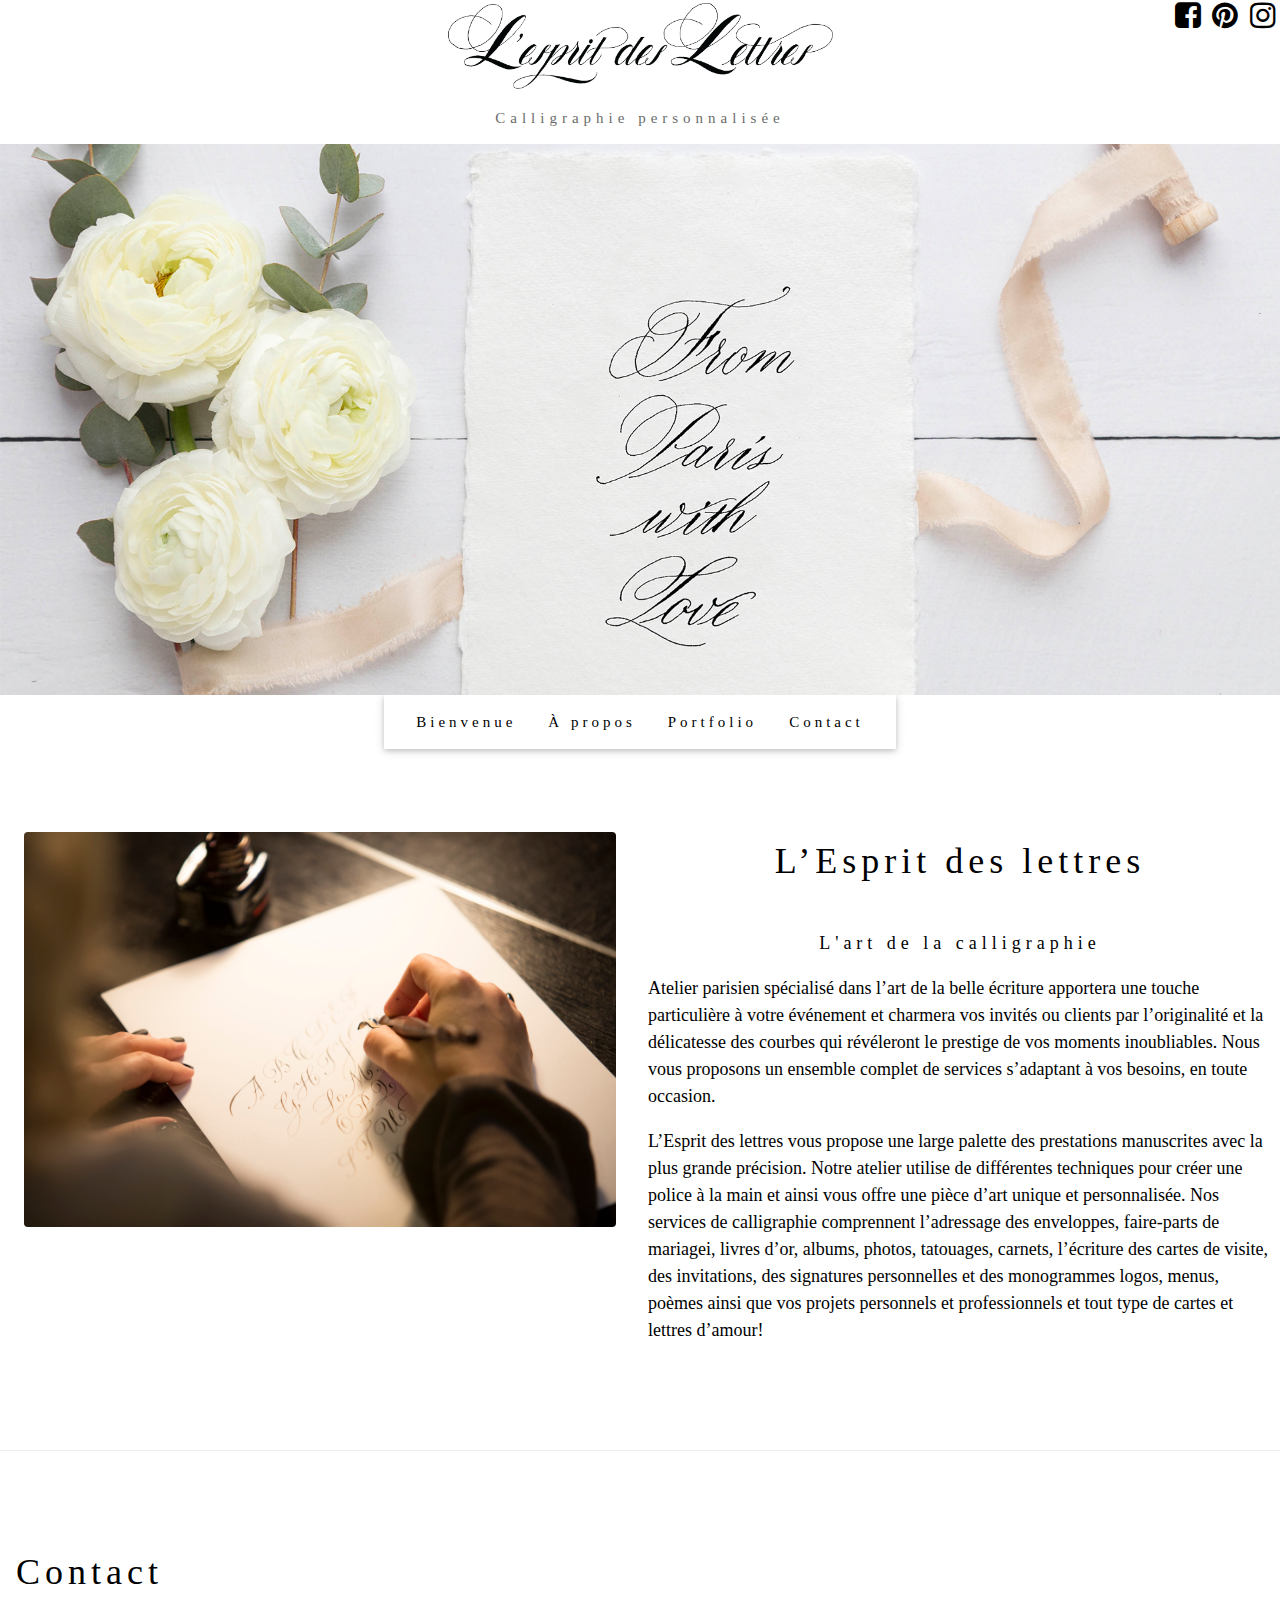
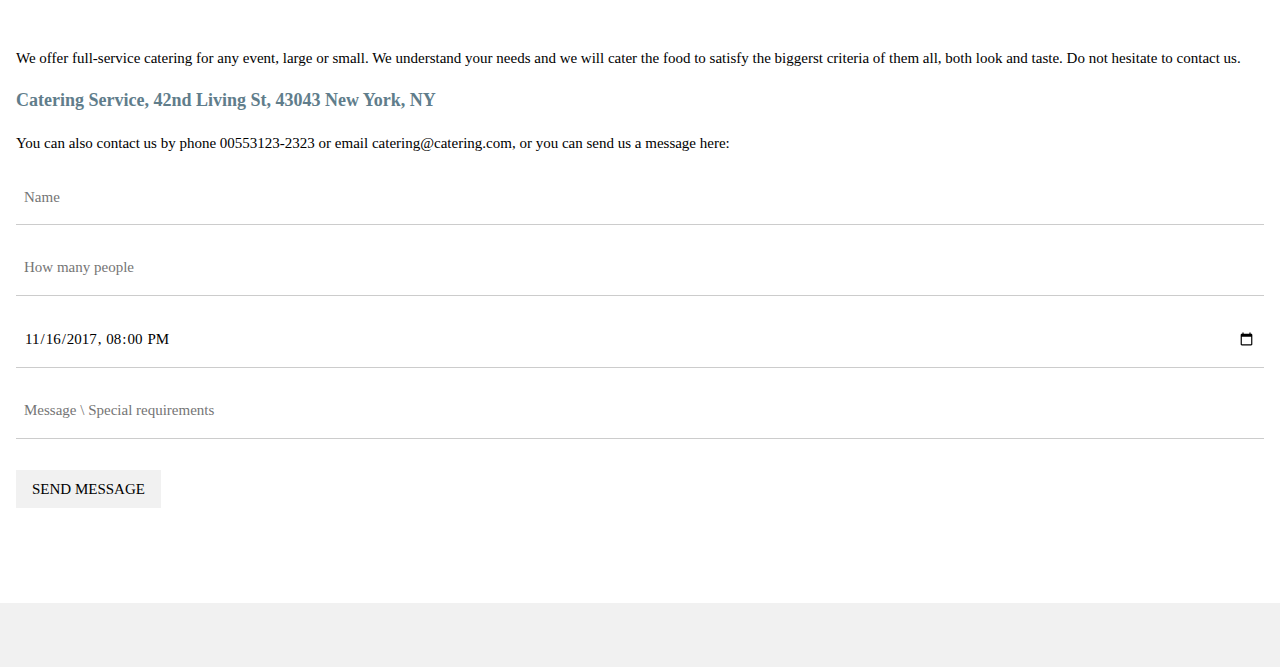
==== commit 99dbe3fe: "new version" ====
--- a/html/index.html
+++ b/html/index.html
@@ -1,193 +1,122 @@
-<!DOCTYPE HTML>
+<!DOCTYPE html>
+<html>
+<title>W3.CSS Template</title>
+<meta charset="UTF-8">
+<meta name="viewport" content="width=device-width, initial-scale=1">
+<link rel="stylesheet" href="https://www.w3schools.com/w3css/4/w3.css">
+<link rel="stylesheet" href="https://cdnjs.cloudflare.com/ajax/libs/font-awesome/4.7.0/css/font-awesome.min.css">
+<style>
+body {font-family: "Times New Roman", Georgia, Serif;}
+h1, h2, h3, h4, h5, h6 {
+  font-family: "Playfair Display";
+  letter-spacing: 5px;
+}
+</style>
+<body>
 
-<link rel="stylesheet" href="https://cdnjs.cloudflare.com/ajax/libs/font-awesome/4.7.0/css/font-awesome.min.css">
-<link rel="stylesheet" href="https://www.w3schools.com/w3css/4/w3.css">
 
-<html>
-	<head>
-		<meta charset="utf-8" />
-		<meta name="viewport" content="width=device-width, initial-scale=1" />
-		<!--[if lte IE 8]><script src="assets/js/ie/html5shiv.js"></script><![endif]-->
-		<link rel="stylesheet" href="css/style.css" />
-		<!--[if lte IE 8]><link rel="stylesheet" href="assets/css/ie8.css" /><![endif]-->
-		<!--[if lte IE 9]><link rel="stylesheet" href="assets/css/ie9.css" /><![endif]-->
-	</head>
-	<body>
+<header class="w3-display-container w3-content w3-wide w3-right style="max-width:1920px;min-width:300px" id="home">
+  	<a href="https://www.facebook.com/lespritdeslettres/" class="fa"><span class="fa fa-facebook-square fa-2x"></span></a>
+	<a href="https://www.pinterest.fr/lespritdeslettres/?eq=lespritdes%20lett&etslf=9107" class="fa"><span class="fa fa-pinterest fa-2x"></span></a>
+	<a href="https://www.instagram.com/lespritdeslettres/" class="fa"><span class="fa fa-instagram fa-2x"></span></a>
+</header>
+<!-- Header -->
+<header class="w3-display-container w3-content w3-wide w3-center style="max-width:1920px;min-width:200px" id="home">
+  <img class="w3-image" src="images/calligraphie2.png" alt="Calligraphie" style="width:40%" >
+  <div class="w3-display-bottom w3-center w3-padding-small w3-opacity">
+    <h1 class="w3-medium">Calligraphie personnalisée</h1>
+  </div>
+</header>
 
-		<!-- Header -->
-			<header id="header">
+<div class="w3-slideshow-container">
+  <img class="mySlides w3-animate-right" src="images/Artboard 1.png" style="width:100%">
+  <img class="mySlides w3-animate-right" src="images/Artboard 2.png" style="width:100%">
+  <img class="mySlides w3-animate-right" src="images/Artboard 3.png" style="width:100%">
+  <img class="mySlides w3-animate-right" src="images/Artboard 4.png" style="width:100%">
+  <img class="mySlides w3-animate-right" src="images/Artboard 5.png" style="width:100%">
+</div>
 
-				<!-- Logo -->
-			<!-- Nav -->
-					<nav id="nav">
-						<ul>
-							<li><a href="#intro">Hello</a></li>
-							<li><a href="#one">About Me</a></li>
-							<li><a href="#two">About my design</a></li>
-							<li><a href="#work">My works</a></li>
-							<li><a href="#contact">Contact me</a></li>
-						</ul>
-					</nav>
+<script>
+var myIndex = 0;
+carousel();
 
-			</header>
+function carousel() {
+    var i;
+    var x = document.getElementsByClassName("mySlides");
+    for (i = 0; i < x.length; i++) {
+       x[i].style.display = "none";  
+    }
+    myIndex++;
+    if (myIndex > x.length) {myIndex = 1}    
+    x[myIndex-1].style.display = "block";  
+    setTimeout(carousel, 5000); // Change image every 5 seconds
+}
+</script>
 
-			<div class="w3-content w3-display-container">
-			  <img class="mySlides" src="images/fulls/01.jpg" style="width:10%">
-			  <img class="mySlides" src="images/fulls/02.jpg" style="width:10%">
-			  <img class="mySlides" src="images/fulls/03.jpg" style="width:10%">
-			  <img class="mySlides" src="images/fulls/04.jpg" style="width:10%">
-			</div>
+<!-- Navbar (sit on top) -->
+<div class="w3-center w3-wide" >
+  <div class="w3-bar w3-white w3-padding w3-card w3-wide" style="letter-spacing:4px;">   
+    <!-- Right-sided navbar links. Hide them on small screens -->
+    <div class="w3-center w3-hide-small">
+      <a href="index.html" class="w3-bar-item w3-button">Bienvenue</a>
+      <a href="apropos.html" class="w3-bar-item w3-button">À propos</a>
+      <a href="portfolio.html" class="w3-bar-item w3-button">Portfolio</a>
+      <a href="#contact" class="w3-bar-item w3-button">Contact</a>
+    </div>
+  </div>
+</div>
+<!-- Page content -->
+<div class="w3-content" style="max-width:1400px">
+  <!-- About Section -->
+  <div class="w3-row w3-padding-64" id="about">
+    <div class="w3-col m6 w3-padding-large w3-hide-small">
+     <img src="images/hand.jpg" class="w3-round w3-image" alt="Mariia Brefort" width="800" height="750">
+    </div>
 
-			<script>
-			var myIndex = 0;
-			carousel();
+    <div class="w3-col m6 w3-padding-small">
+      <h1 class="w3-center">L’Esprit des lettres</h1><br>
+      <h5 class="w3-center">L'art de la calligraphie</h5>
+            <p class="w3-large">Atelier parisien spécialisé dans l’art de la belle écriture apportera une touche
+								particulière à votre événement et charmera vos invités ou clients par l’originalité et la
+								délicatesse des courbes qui révéleront le prestige de vos moments inoubliables.
+								Nous vous proposons un ensemble complet de services s’adaptant à vos besoins, en
+								toute occasion.
+              </p>
+      <p class="w3-large">L’Esprit des lettres vous propose une large palette des prestations manuscrites avec
+							la plus grande précision. Notre atelier utilise de différentes techniques pour créer une
+							police à la main et ainsi vous offre une pièce d’art unique et personnalisée. Nos
+							services de calligraphie comprennent l’adressage des enveloppes, faire-parts de
+							mariageі, livres d’or, albums, photos, tatouages, carnets, l’écriture des cartes de
+							visite, des invitations, des signatures personnelles et des monogrammes logos,
+							menus, poèmes ainsi que vos projets personnels et professionnels et tout type de
+							cartes et lettres d’amour!
+	</p>
+    </div>
+  </div>
+  <hr>      
 
-			function carousel() {
-			    var i;
-			    var x = document.getElementsByClassName("mySlides");
-			    for (i = 0; i < x.length; i++) {
-			       x[i].style.display = "none";  
-			    }
-			    myIndex++;
-			    if (myIndex > x.length) {myIndex = 1}    
-			    x[myIndex-1].style.display = "block";  
-			    setTimeout(carousel, 2000); // Change image every 2 seconds
-			}
-			</script>
 
-		<!-- Intro -->
-			<section id="intro" class="main style1 dark fullscreen">
-				<div class="content container 75%">
-					<p>
-						<img src="images/calligraphie2.png" alt="L'esprit des lettres" style="width:256px;">
-					</p>
-					<p>
-						<img src="images/welcome.jpg" alt="From Paris with love" style="width:720px;height:480px;">
-					</p>
-					<footer>
-						<a href="#one" class="button style2 down">Plus</a>
-					</footer>
-				</div>
-			</section>
+  <!-- Contact Section -->
+  <div class="w3-container w3-padding-64" id="contact">
+    <h1>Contact</h1><br>
+    <p>We offer full-service catering for any event, large or small. We understand your needs and we will cater the food to satisfy the biggerst criteria of them all, both look and taste. Do not hesitate to contact us.</p>
+    <p class="w3-text-blue-grey w3-large"><b>Catering Service, 42nd Living St, 43043 New York, NY</b></p>
+    <p>You can also contact us by phone 00553123-2323 or email catering@catering.com, or you can send us a message here:</p>
+    <form action="/action_page.php" target="_blank">
+      <p><input class="w3-input w3-padding-16" type="text" placeholder="Name" required name="Name"></p>
+      <p><input class="w3-input w3-padding-16" type="number" placeholder="How many people" required name="People"></p>
+      <p><input class="w3-input w3-padding-16" type="datetime-local" placeholder="Date and time" required name="date" value="2017-11-16T20:00"></p>
+      <p><input class="w3-input w3-padding-16" type="text" placeholder="Message \ Special requirements" required name="Message"></p>
+      <p><button class="w3-button w3-light-grey w3-section" type="submit">SEND MESSAGE</button></p>
+    </form>
+  </div>
+  
+<!-- End page content -->
+</div>
 
-		<!-- One -->
-			<section id="one" class="main style2 right dark fullscreen">
-				
-						
-					
-				<div class="content box style2">
-					<header>
-						<h2>About me</h2>
-					</header>
-					<p>I traveled a lot in very different countries, for both professional and
-personal purpose.I was born in Ukraine and raised in the family of artists.
-In my 20th I moved to France, Paris.
-I speak English, French, Russian and Ukrainian fluently.
+<!-- Footer -->
+<footer class="w3-center w3-light-grey w3-padding-32">
+</footer>
 
-Currently I'm graduating from an Art school MJM Graphic Design
-with a Bachelor degree.
-After working in a design studio with calligraphy and typography for 3 years,
-I decided to learn typography on my own and
-I have been working as a freelance calligrapher since 2012.
-</p>
-
-				</div>
-				<img src="images/calligraphie.png" alt="L'esprit des lettres" style="width:426px;height:240px;position: absolute;left: 200px;top: 200px">
-				<a href="#two" class="button style2 down anchored">Next</a>
-			</section>
-
-		<!-- Two -->
-			<section id="two" class="main style2 left dark fullscreen">
-				<div class="content box style2">
-					<header>
-						<h2>About my design</h2>
-					</header>
-					<p>In my designs I like to keep it simple but conceptual. 
-My goals are to focus on typography, to use the right colors,
-content and,above all, to convey the message that I want to express.</p>
-				</div>
-				<img src="images/calligraphie.png" alt="L'esprit des lettres" style="width:426px;height:240px;position: absolute;right: 200px;top: 200px">
-				<a href="#work" class="button style2 down anchored">Next</a>
-			</section>
-
-		<!-- Work -->
-			<section id="work" class="main style3 primary">
-				<div class="content container">
-					<header>
-						<h2>My works</h2>
-						
-					</header>
-
-					<!-- Lightbox Gallery  -->
-						<div class="container 75% gallery">
-							<div class="row 0% images">
-								<div class="6u 12u(mobile)"><a href="images/fulls/01.jpg" class="image fit from-left"><img src="images/thumbs/01.jpg" title="Illustration" alt=""
-								 /></a></div>
-								<div class="6u 12u(mobile)"><a href="images/fulls/02.jpg" class="image fit from-right"><img src="images/thumbs/02.jpg" title="Illustration" alt="" /></a></div>
-							</div>
-							<div class="row 0% images">
-								<div class="6u 12u(mobile)"><a href="images/fulls/03.jpg" class="image fit from-left"><img src="images/thumbs/03.jpg" title="Flyer" alt="" /></a></div>
-								<div class="6u 12u(mobile)"><a href="images/fulls/04.jpg" class="image fit from-right"><img src="images/thumbs/04.jpg" title="Flyer" alt="" /></a></div>
-							</div>
-							<div class="row 0% images">
-								<div class="6u 12u(mobile)"><a href="images/fulls/05.jpg" class="image fit from-left"><img src="images/thumbs/05.jpg" title="Watch Design" alt="" /></a></div>
-							<div class="6u 12u(mobile)"><a href="images/fulls/06.jpg" class="image fit from-right"><img src="images/thumbs/06.jpg" title="Illustration" alt="" /></a></div>
-							</div>
-							<div class="row 0% images">
-								<div class="6u 12u(mobile)"><a href="images/fulls/07.jpg" class="image fit from-left"><img src="images/thumbs/07.jpg" title="Digital Art" alt="" /></a></div>
-								<div class="6u 12u(mobile)"><a href="images/fulls/08.jpg" class="image fit from-right"><img src="images/thumbs/08.jpg" title="Illustration" alt="" /></a></div>
-						<div class="6u 12u(mobile)"><a href="images/fulls/09.jpg" class="image fit from-left"><img src="images/thumbs/09.jpg" title="Flyer" alt=""
-								 /></a></div>
-								 <div class="6u 12u(mobile)"><a href="images/fulls/10.jpg" class="image fit from-right"><img src="images/thumbs/10.jpg" title="Packaging" alt="" /></a></div>
-								 <div class="6u 12u(mobile)"><a href="images/fulls/11.jpg" class="image fit from-left"><img src="images/thumbs/11.jpg" title="Calligraphy" alt=""
-								 /></a></div>
-								 <div class="6u 12u(mobile)"><a href="images/fulls/12.jpg" class="image fit from-right"><img src="images/thumbs/12.jpg" title="Calligraphy" alt="" /></a></div>
-								 <div class="6u 12u(mobile)"><a href="images/fulls/13.jpg" class="image fit from-left"><img src="images/thumbs/13.jpg" title="Calligraphy" alt=""
-								 /></a></div>
-						<div class="6u 12u(mobile)"><a href="images/fulls/14.jpg" class="image fit from-right"><img src="images/thumbs/14.jpg" title="Calligraphy" alt="" /></a></div>
-						
-
-				</div>
-			</section>
-
-		<!-- Contact -->
-			<section id="contact" class="main style3 secondary">
-				<div class="content container">
-					<header>
-						<h2>Contactez nous</h2>
-						<p>If you have any questions, feedback, or just want to say hello, you can contact me by <a href="mailto:wowmariia@gmail.com?Subject=Hello%20again" target="_top">email</a> 
-							<p> I also share my latest works and sketches here <a href="https://www.instagram.com/mariiawowdesign/"> mariiawowdesign </a> </p>
-				
-				</div>
-			</section>
-
-		<!-- Footer -->
-			<footer id="footer">
-
-				<!-- Icons -->
-					<ul class="actions">
-						<li><a href="#" class="fa"><span class="fa fa-facebook-square fa-2x"></span></a></li>
-						<li><a href="#" class="fa"><span class="fa fa-linkedin fa-2x"></span></a></li>
-						<li><a href="#" class="fa"><span class="fa fa-pinterest fa-2x"></span></a></li>
-						<li><a href="#" class="fa"><span class="fa fa-instagram fa-2x"></span></a></li>
-					</ul>
-
-				<!-- Menu -->
-					<ul class="menu">
-						<li>&copy;</li><li>Design: Mariia Moskalenko</li>
-					</ul>
-
-			</footer>
-
-		<!-- Scripts -->
-			<script src="assets/js/jquery.min.js"></script>
-			<script src="assets/js/jquery.poptrox.min.js"></script>
-			<script src="assets/js/jquery.scrolly.min.js"></script>
-			<script src="assets/js/jquery.scrollex.min.js"></script>
-			<script src="assets/js/skel.min.js"></script>
-			<script src="assets/js/util.js"></script>
-			<!--[if lte IE 8]><script src="assets/js/ie/respond.min.js"></script><![endif]-->
-			<script src="assets/js/main.js"></script>
-
-	</body>
-</html>+</body>
+</html>
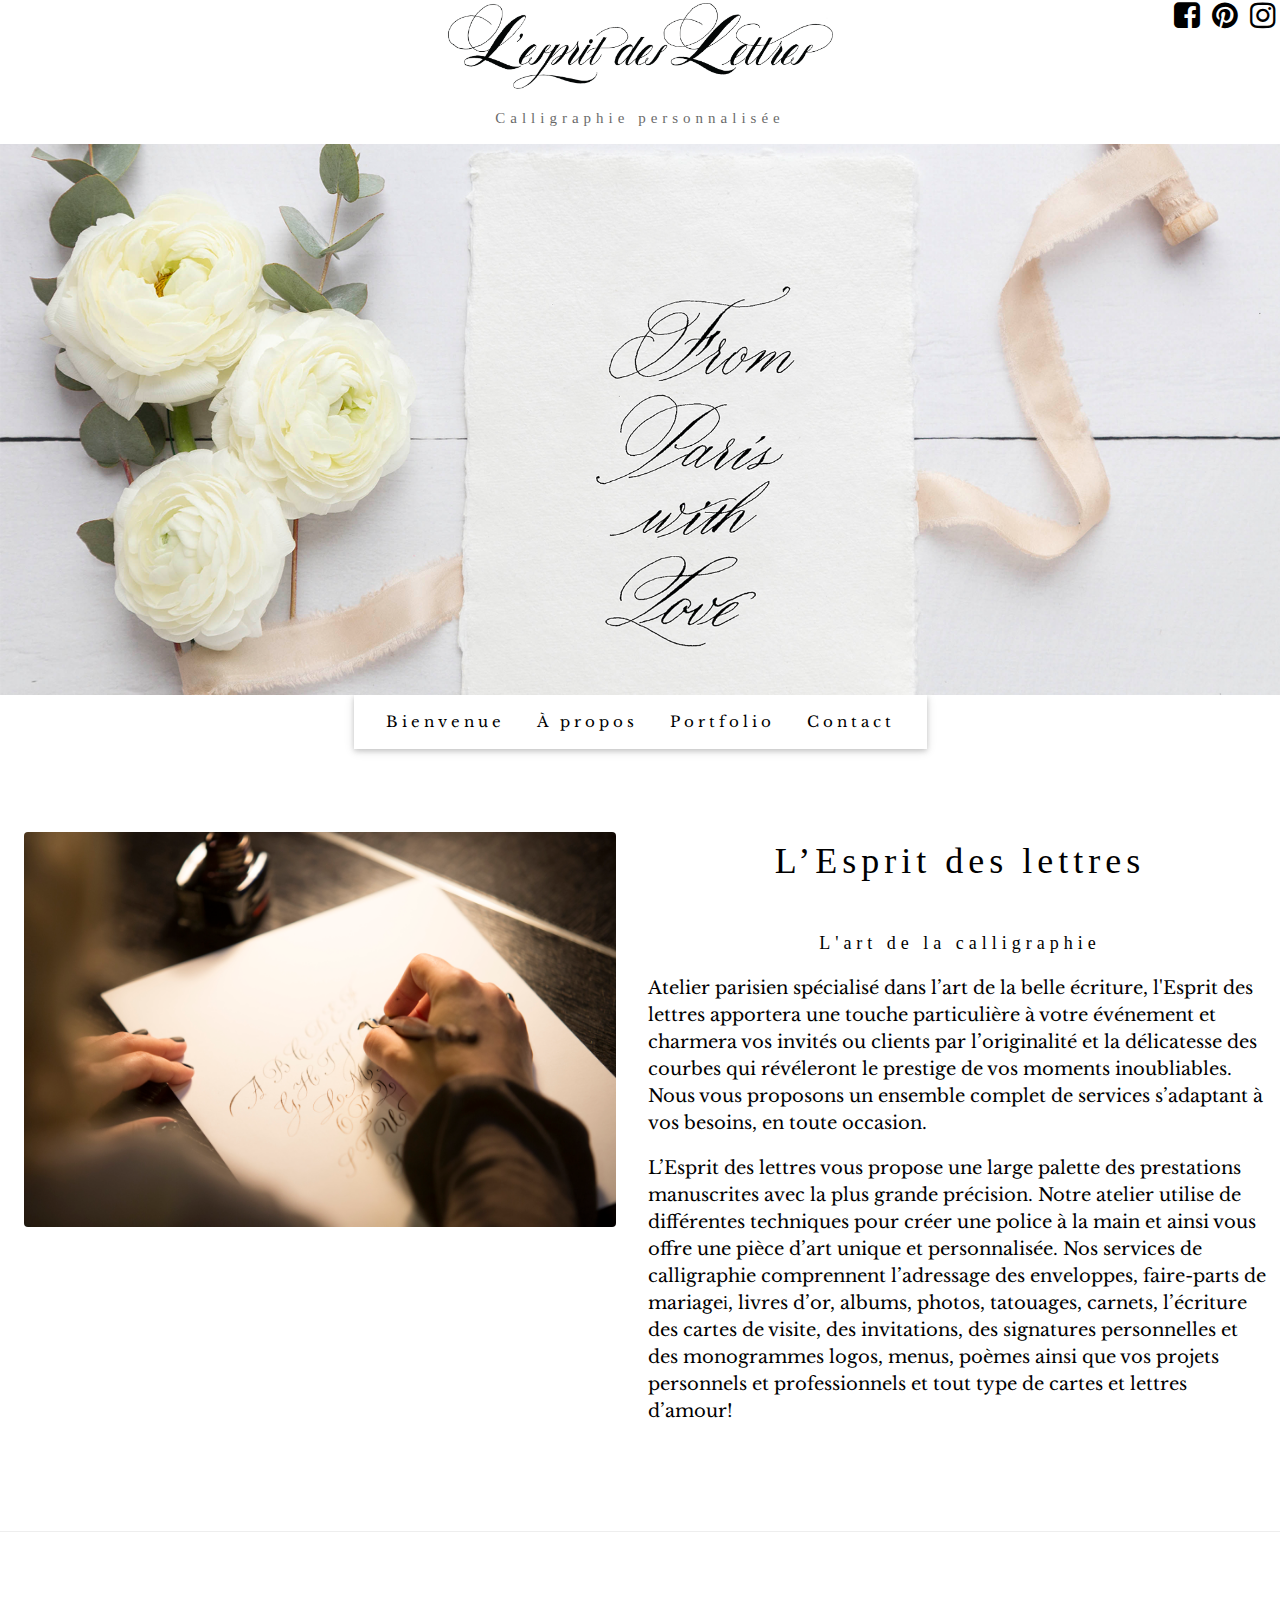
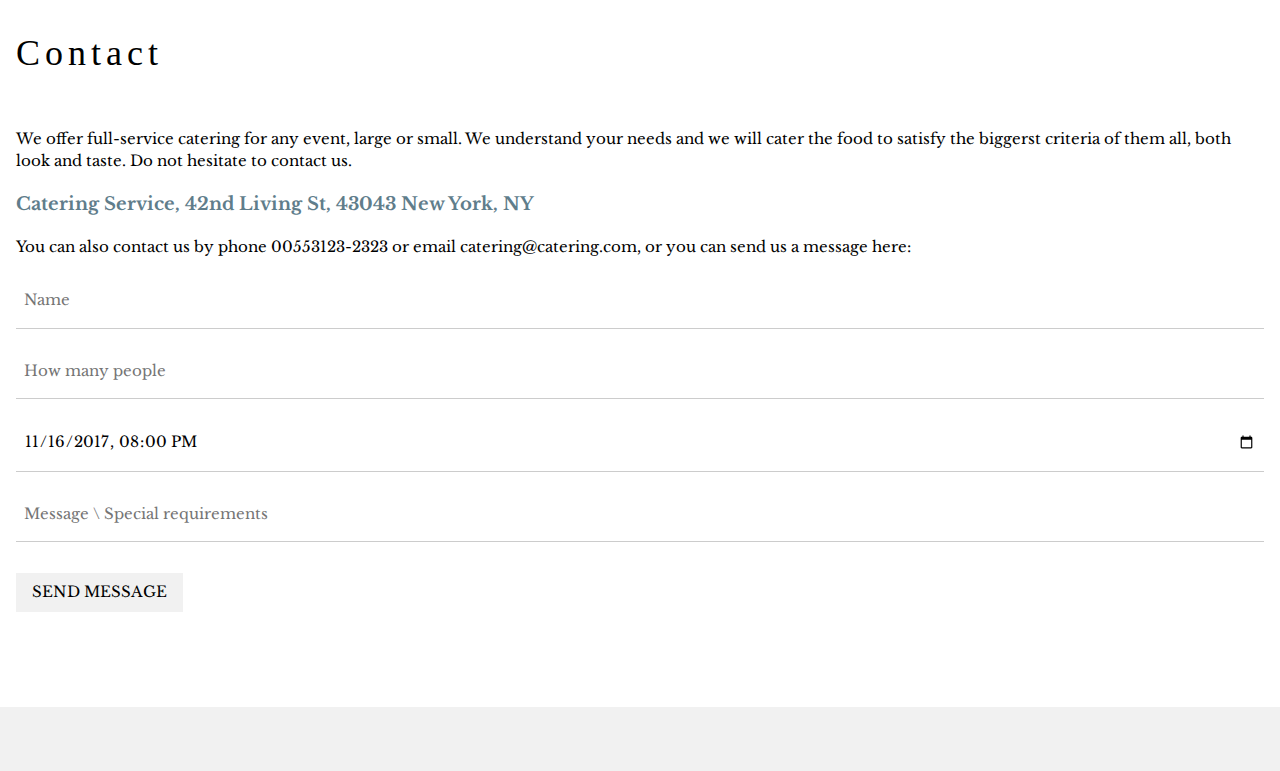
==== commit 8df017cd: "portofolio" ====
--- a/html/index.html
+++ b/html/index.html
@@ -5,8 +5,9 @@
 <meta name="viewport" content="width=device-width, initial-scale=1">
 <link rel="stylesheet" href="https://www.w3schools.com/w3css/4/w3.css">
 <link rel="stylesheet" href="https://cdnjs.cloudflare.com/ajax/libs/font-awesome/4.7.0/css/font-awesome.min.css">
+<link href='https://fonts.googleapis.com/css?family=Libre+Baskerville' rel='stylesheet'>
 <style>
-body {font-family: "Times New Roman", Georgia, Serif;}
+body {font-family: "Libre Baskerville"}
 h1, h2, h3, h4, h5, h6 {
   font-family: "Playfair Display";
   letter-spacing: 5px;
@@ -76,7 +77,7 @@
     <div class="w3-col m6 w3-padding-small">
       <h1 class="w3-center">L’Esprit des lettres</h1><br>
       <h5 class="w3-center">L'art de la calligraphie</h5>
-            <p class="w3-large">Atelier parisien spécialisé dans l’art de la belle écriture apportera une touche
+            <p class="w3-large">Atelier parisien spécialisé dans l’art de la belle écriture, l'Esprit des lettres apportera une touche
 								particulière à votre événement et charmera vos invités ou clients par l’originalité et la
 								délicatesse des courbes qui révéleront le prestige de vos moments inoubliables.
 								Nous vous proposons un ensemble complet de services s’adaptant à vos besoins, en
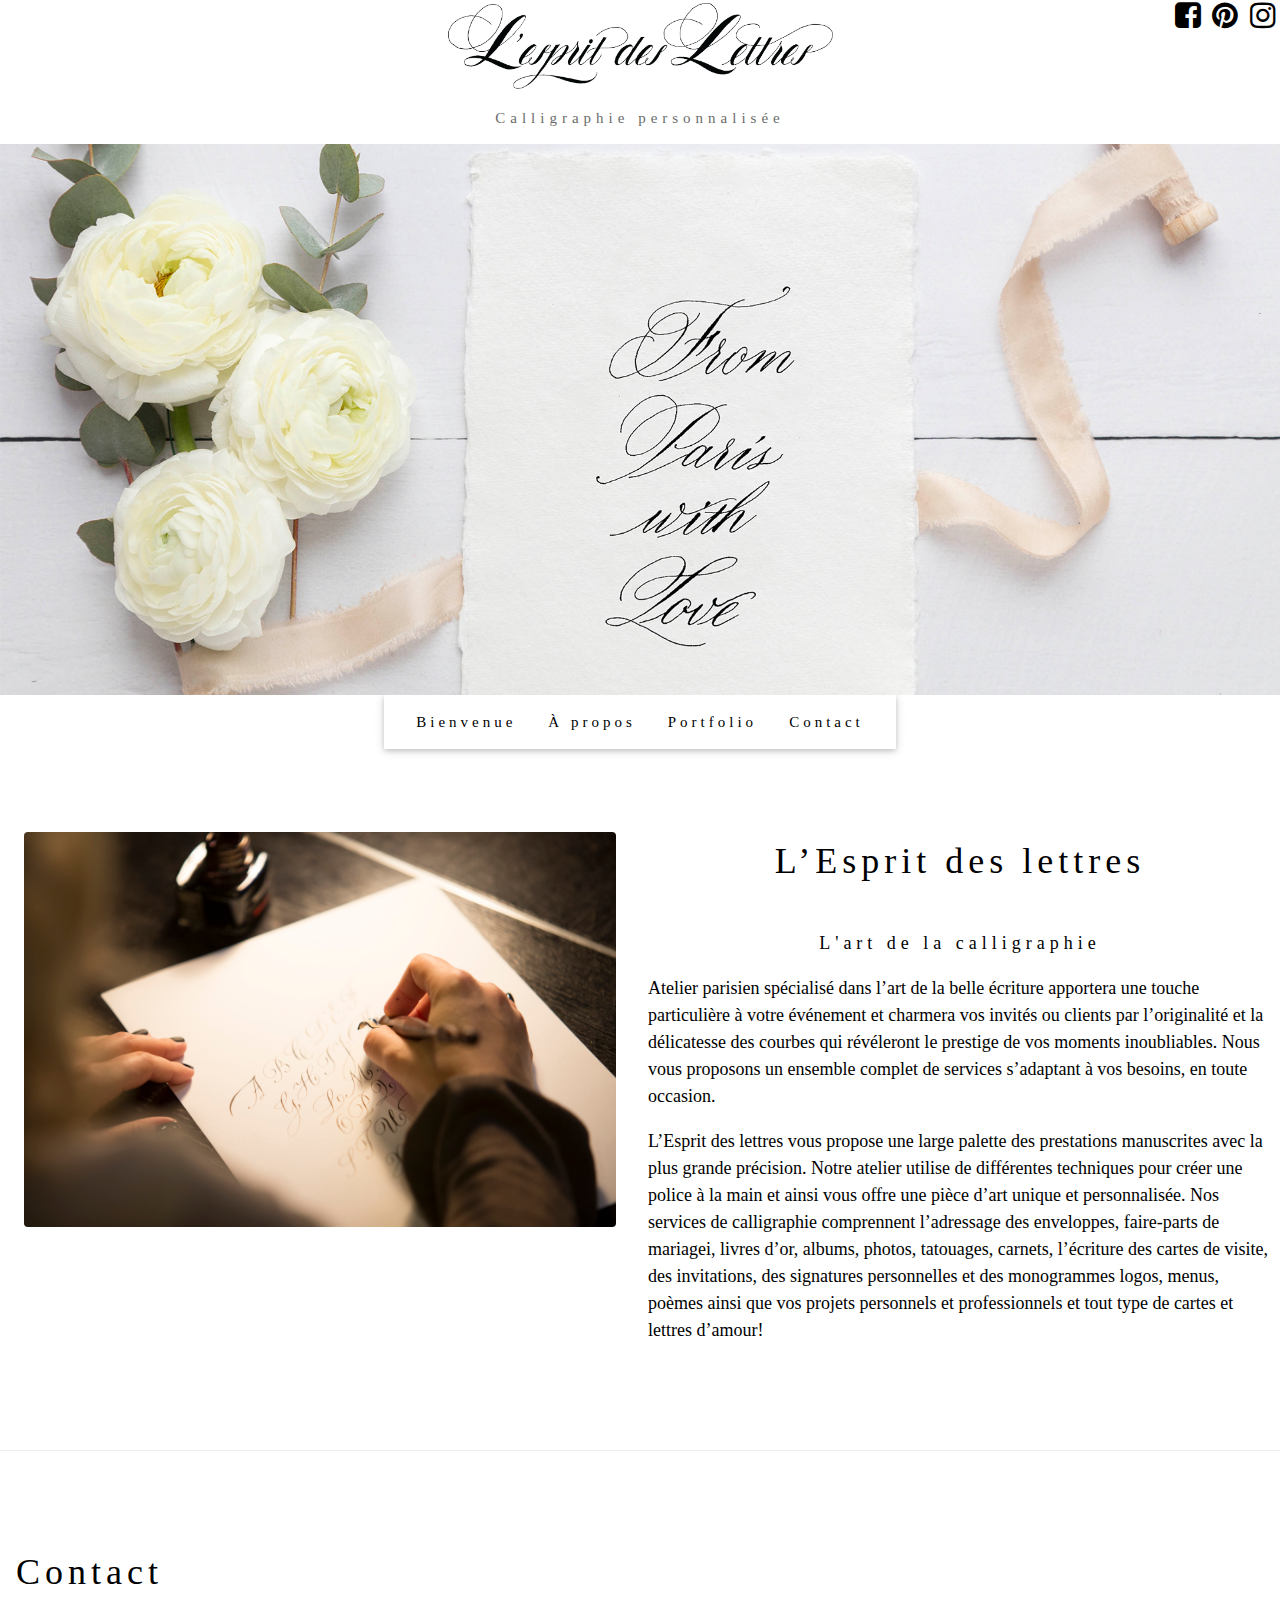
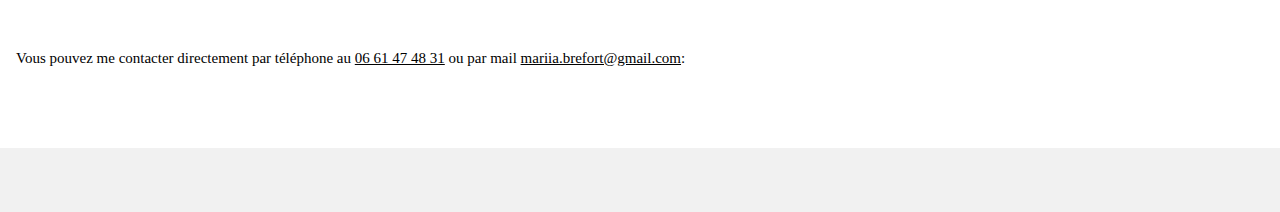
==== commit 405c1210: "new photo+template zoom photo" ====
--- a/html/index.html
+++ b/html/index.html
@@ -5,9 +5,8 @@
 <meta name="viewport" content="width=device-width, initial-scale=1">
 <link rel="stylesheet" href="https://www.w3schools.com/w3css/4/w3.css">
 <link rel="stylesheet" href="https://cdnjs.cloudflare.com/ajax/libs/font-awesome/4.7.0/css/font-awesome.min.css">
-<link href='https://fonts.googleapis.com/css?family=Libre+Baskerville' rel='stylesheet'>
 <style>
-body {font-family: "Libre Baskerville"}
+body {font-family: "Times New Roman", Georgia, Serif;}
 h1, h2, h3, h4, h5, h6 {
   font-family: "Playfair Display";
   letter-spacing: 5px;
@@ -77,7 +76,7 @@
     <div class="w3-col m6 w3-padding-small">
       <h1 class="w3-center">L’Esprit des lettres</h1><br>
       <h5 class="w3-center">L'art de la calligraphie</h5>
-            <p class="w3-large">Atelier parisien spécialisé dans l’art de la belle écriture, l'Esprit des lettres apportera une touche
+            <p class="w3-large">Atelier parisien spécialisé dans l’art de la belle écriture apportera une touche
 								particulière à votre événement et charmera vos invités ou clients par l’originalité et la
 								délicatesse des courbes qui révéleront le prestige de vos moments inoubliables.
 								Nous vous proposons un ensemble complet de services s’adaptant à vos besoins, en
@@ -100,16 +99,12 @@
   <!-- Contact Section -->
   <div class="w3-container w3-padding-64" id="contact">
     <h1>Contact</h1><br>
-    <p>We offer full-service catering for any event, large or small. We understand your needs and we will cater the food to satisfy the biggerst criteria of them all, both look and taste. Do not hesitate to contact us.</p>
-    <p class="w3-text-blue-grey w3-large"><b>Catering Service, 42nd Living St, 43043 New York, NY</b></p>
-    <p>You can also contact us by phone 00553123-2323 or email catering@catering.com, or you can send us a message here:</p>
-    <form action="/action_page.php" target="_blank">
-      <p><input class="w3-input w3-padding-16" type="text" placeholder="Name" required name="Name"></p>
-      <p><input class="w3-input w3-padding-16" type="number" placeholder="How many people" required name="People"></p>
-      <p><input class="w3-input w3-padding-16" type="datetime-local" placeholder="Date and time" required name="date" value="2017-11-16T20:00"></p>
+    <p>Vous pouvez me contacter directement par téléphone au <a href="tel:+33661474831">06 61 47 48 31</a> ou par mail <a href="mailto:mariia.brefort@gmail.com" target="_top">mariia.brefort@gmail.com</a>:</p>
+<!--     <form action="/action_page.php" target="_blank">
+      <p><input class="w3-input w3-padding-16" type="text" placeholder="Nom" required name="Name"></p>
       <p><input class="w3-input w3-padding-16" type="text" placeholder="Message \ Special requirements" required name="Message"></p>
       <p><button class="w3-button w3-light-grey w3-section" type="submit">SEND MESSAGE</button></p>
-    </form>
+    </form> -->
   </div>
   
 <!-- End page content -->
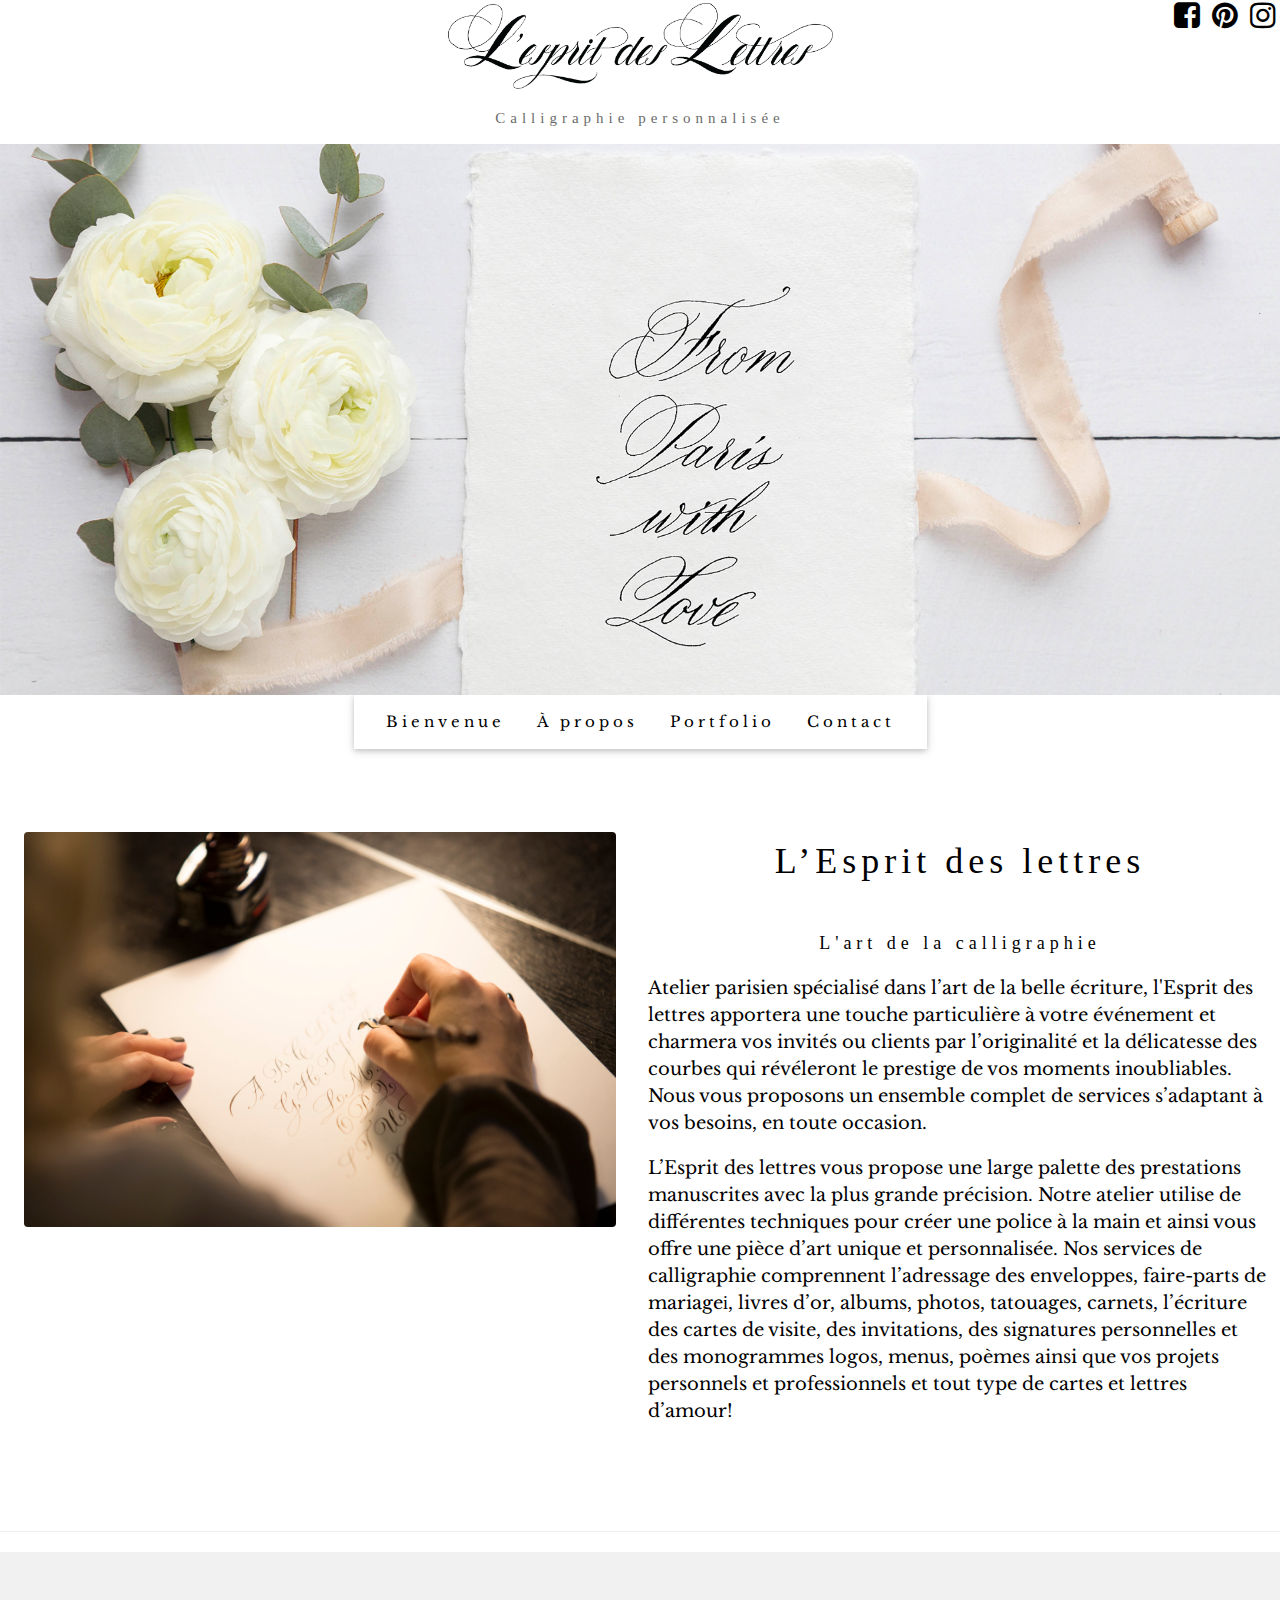
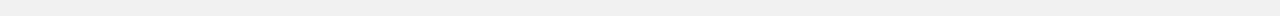
==== commit 3b207525: "Merge branch 'master' of https://github.com/qbrefort/lespritdeslettres" ====
--- a/html/index.html
+++ b/html/index.html
@@ -5,8 +5,9 @@
 <meta name="viewport" content="width=device-width, initial-scale=1">
 <link rel="stylesheet" href="https://www.w3schools.com/w3css/4/w3.css">
 <link rel="stylesheet" href="https://cdnjs.cloudflare.com/ajax/libs/font-awesome/4.7.0/css/font-awesome.min.css">
+<link href='https://fonts.googleapis.com/css?family=Libre+Baskerville' rel='stylesheet'>
 <style>
-body {font-family: "Times New Roman", Georgia, Serif;}
+body {font-family: "Libre Baskerville"}
 h1, h2, h3, h4, h5, h6 {
   font-family: "Playfair Display";
   letter-spacing: 5px;
@@ -61,7 +62,7 @@
       <a href="index.html" class="w3-bar-item w3-button">Bienvenue</a>
       <a href="apropos.html" class="w3-bar-item w3-button">À propos</a>
       <a href="portfolio.html" class="w3-bar-item w3-button">Portfolio</a>
-      <a href="#contact" class="w3-bar-item w3-button">Contact</a>
+      <a href="contact.html" class="w3-bar-item w3-button">Contact</a>
     </div>
   </div>
 </div>
@@ -76,7 +77,7 @@
     <div class="w3-col m6 w3-padding-small">
       <h1 class="w3-center">L’Esprit des lettres</h1><br>
       <h5 class="w3-center">L'art de la calligraphie</h5>
-            <p class="w3-large">Atelier parisien spécialisé dans l’art de la belle écriture apportera une touche
+            <p class="w3-large">Atelier parisien spécialisé dans l’art de la belle écriture, l'Esprit des lettres apportera une touche
 								particulière à votre événement et charmera vos invités ou clients par l’originalité et la
 								délicatesse des courbes qui révéleront le prestige de vos moments inoubliables.
 								Nous vous proposons un ensemble complet de services s’adaptant à vos besoins, en
@@ -94,18 +95,6 @@
     </div>
   </div>
   <hr>      
-
-
-  <!-- Contact Section -->
-  <div class="w3-container w3-padding-64" id="contact">
-    <h1>Contact</h1><br>
-    <p>Vous pouvez me contacter directement par téléphone au <a href="tel:+33661474831">06 61 47 48 31</a> ou par mail <a href="mailto:mariia.brefort@gmail.com" target="_top">mariia.brefort@gmail.com</a>:</p>
-<!--     <form action="/action_page.php" target="_blank">
-      <p><input class="w3-input w3-padding-16" type="text" placeholder="Nom" required name="Name"></p>
-      <p><input class="w3-input w3-padding-16" type="text" placeholder="Message \ Special requirements" required name="Message"></p>
-      <p><button class="w3-button w3-light-grey w3-section" type="submit">SEND MESSAGE</button></p>
-    </form> -->
-  </div>
   
 <!-- End page content -->
 </div>
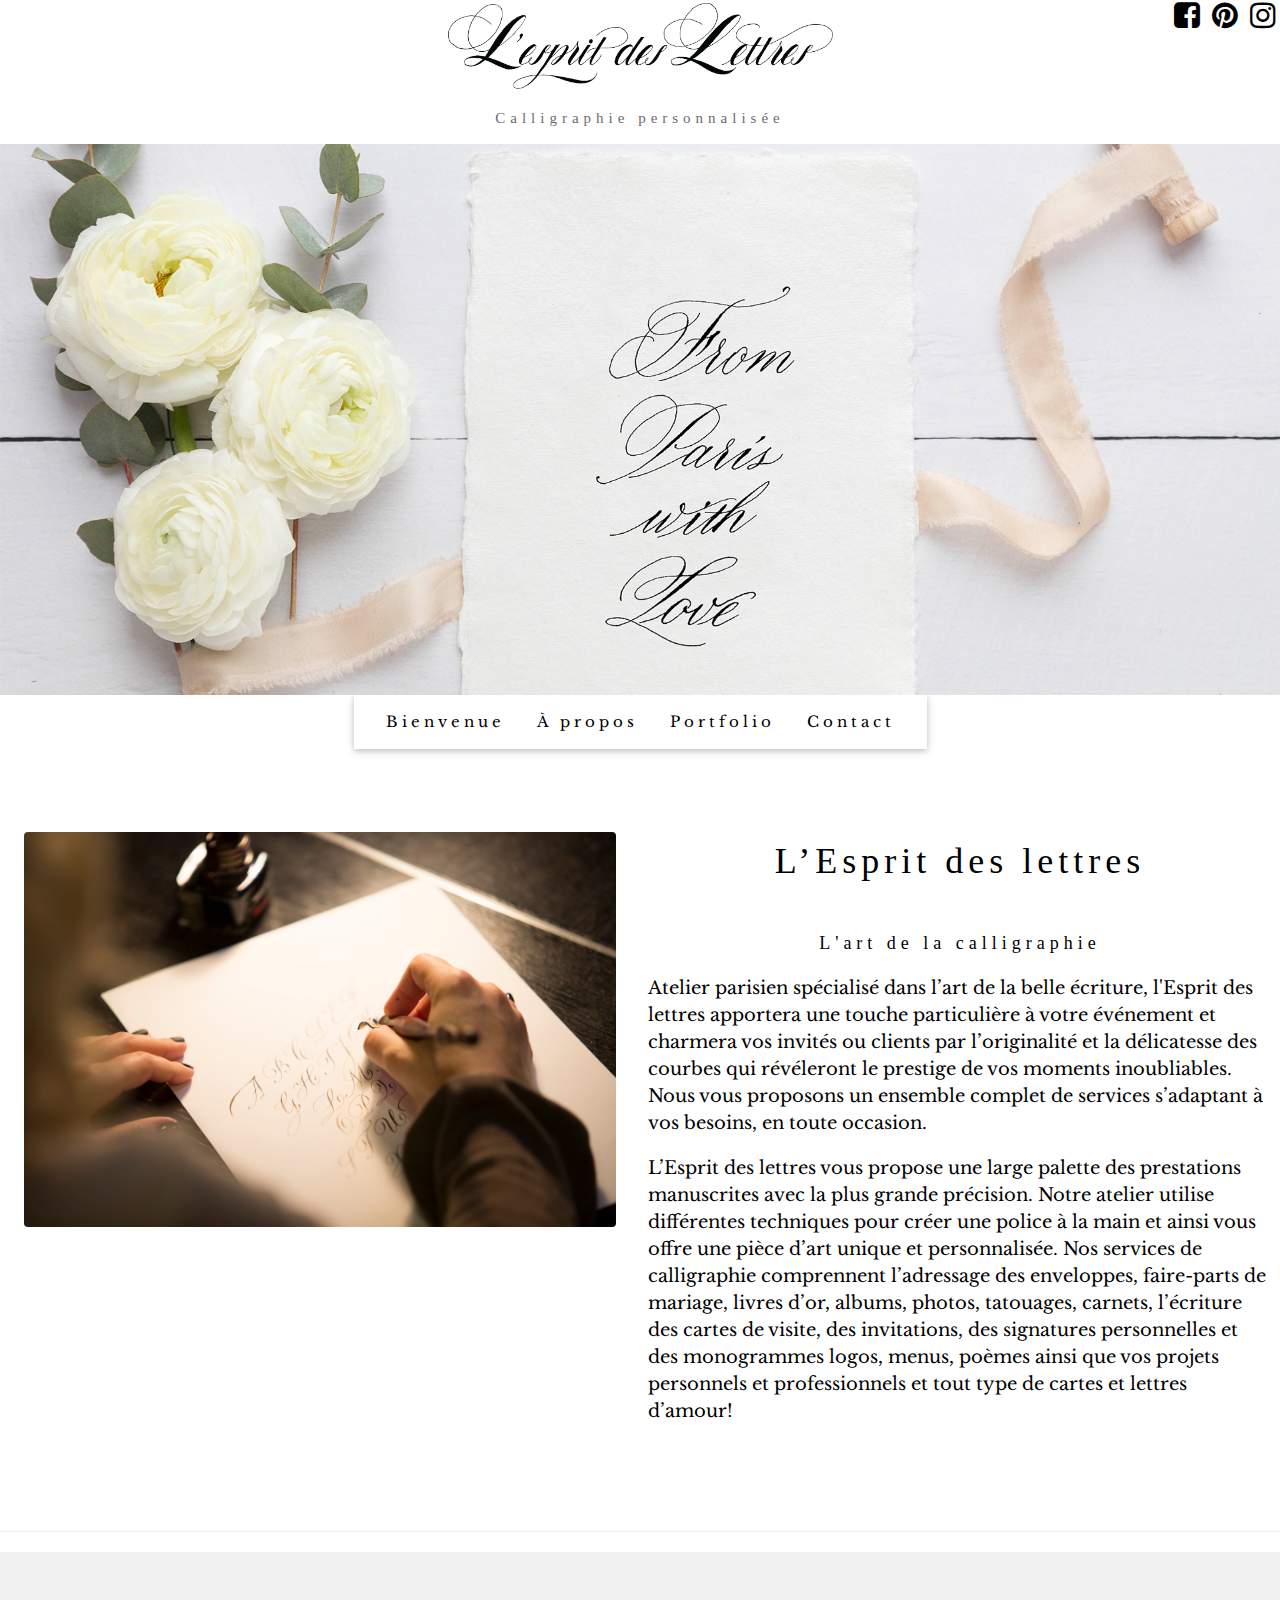
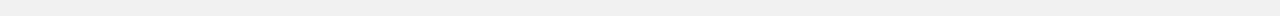
==== commit 5c8c6041: "fix typo" ====
--- a/html/index.html
+++ b/html/index.html
@@ -84,10 +84,10 @@
 								toute occasion.
               </p>
       <p class="w3-large">L’Esprit des lettres vous propose une large palette des prestations manuscrites avec
-							la plus grande précision. Notre atelier utilise de différentes techniques pour créer une
+							la plus grande précision. Notre atelier utilise différentes techniques pour créer une
 							police à la main et ainsi vous offre une pièce d’art unique et personnalisée. Nos
 							services de calligraphie comprennent l’adressage des enveloppes, faire-parts de
-							mariageі, livres d’or, albums, photos, tatouages, carnets, l’écriture des cartes de
+							mariage, livres d’or, albums, photos, tatouages, carnets, l’écriture des cartes de
 							visite, des invitations, des signatures personnelles et des monogrammes logos,
 							menus, poèmes ainsi que vos projets personnels et professionnels et tout type de
 							cartes et lettres d’amour!
